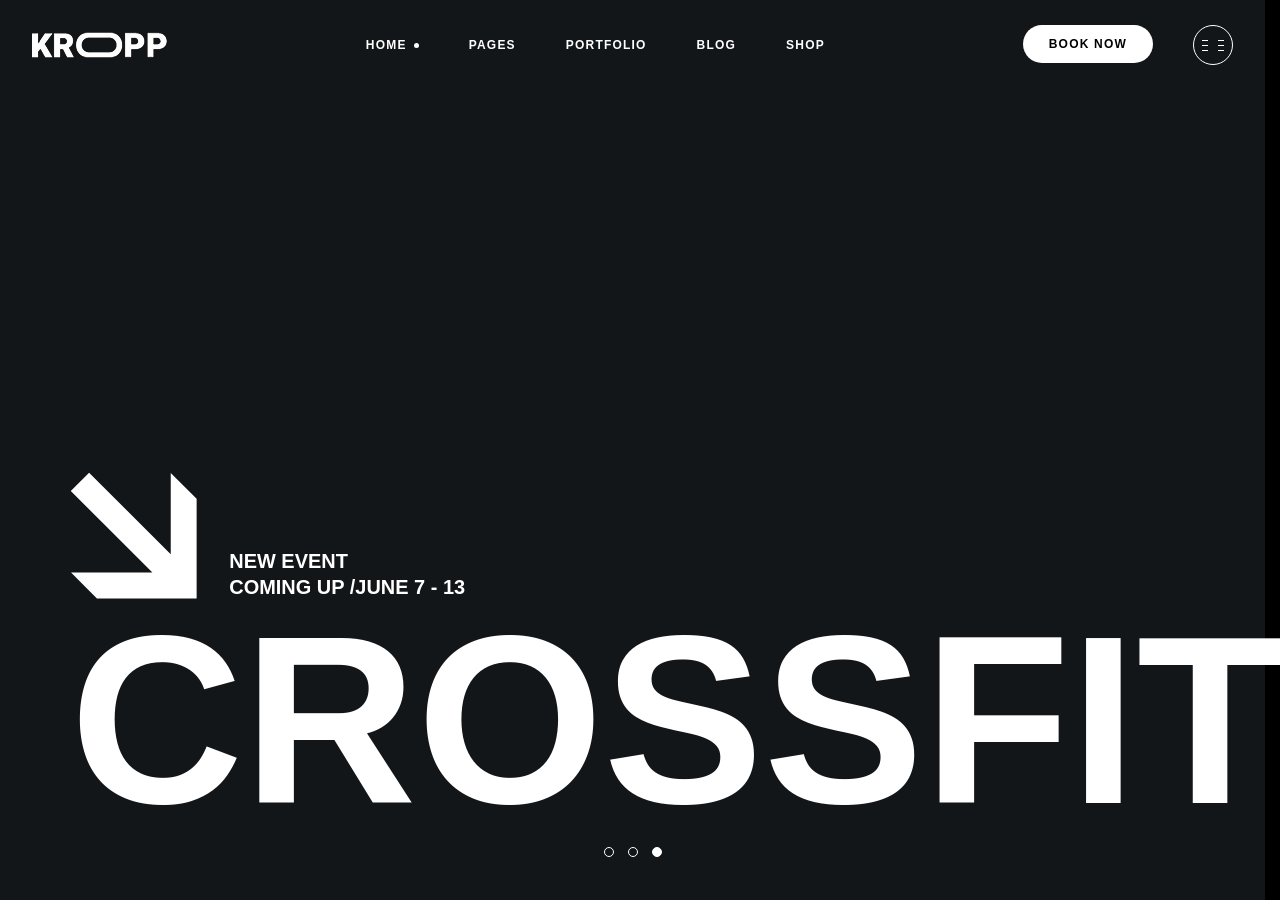
==== index.html @ df6bfb8b "second day (banner)" ====
<!doctype html>
<html lang="en">
<head>
    <meta charset="UTF-8">
    <meta name="viewport"
          content="width=device-width, user-scalable=no, initial-scale=1.0, maximum-scale=1.0, minimum-scale=1.0">
    <meta http-equiv="X-UA-Compatible" content="ie=edge">
    <title>Kropp Fitness</title>
    <link rel="stylesheet" href="./styles.css">
</head>
<body>
    <header class="header">
        <a
                class="header-logo"
                href="/">
            <img
                    class="header-logo-image"
                    src="./Images/logo.png"
                    alt="Kropp Logo"
                    width="136"
                    height="26"
                    loading="lazy"
            />
        </a>
            <nav class="header-menu">
                <ul class="header-menu-list">
                    <li class="header-menu-item">
                        <a class="header-menu-link is-current" href="/">Home</a>
                    </li>
                    <li class="header-menu-item">
                        <a class="header-menu-link" href="/">Pages</a>
                    </li>
                    <li class="header-menu-item">
                        <a class="header-menu-link" href="/">Portfolio</a>
                    </li>
                    <li class="header-menu-item">
                        <a class="header-menu-link" href="/">Blog</a>
                    </li>
                    <li class="header-menu-item">
                        <a class="header-menu-link" href="/">Shop</a>
                    </li>
                </ul>
            </nav>
            <div class="header-actions">
                <button class="header-book-button button" type="button">
                    Book now
                </button>
                <button class="header-burger-button" type="button" title="Open menu">
                    <span class="visually-hidden">Open menu</span>
                    <span class="header-burger-button-line"></span>
                    <span class="header-burger-button-line"></span>
                    <span class="header-burger-button-line"></span>
                </button>
            </div>
    </header>
    <main class="content">
        <h1 class="visually-hidden">Kropp Fitness Club</h1>
        <section class="banner">
            <h2 class="visually-hidden">Upcoming Events</h2>
            <div class="banner-body">
                <div class="banner-info">
                    New event</br>
                    coming up / <time datetime="06-07">june 7</time>&nbsp;-&nbsp;<time datetime="06-13">13</time>
                </div>
                <h3 class="banner-title">Crossfit</h3>
            </div>
            <div class="banner-pagination">
                <ul class="banner-pagination-list">
                    <li class="banner-pagination-item">
                        <button class="banner-pagination-button" type="button"></button>
                    </li>
                    <li class="banner-pagination-item">
                        <button class="banner-pagination-button" type="button"></button>
                    </li>
                    <li class="banner-pagination-item ">
                        <button class="banner-pagination-button is-current" type="button"></button>
                    </li>
                </ul>
            </div>
        </section>
    </main>
</body>
</html>
---- styles.css ----
@font-face {
    font-family: 'Heebo';
    src: url('./fonts/Heebo-Light.woff2') format('woff2');
    font-weight: 300;
    font-style: normal;
    font-display: swap;
}

@font-face {
    font-family: 'Heebo';
    src: url('./fonts/Heebo-Bold.woff2') format('woff2');
    font-weight: 700;
    font-style: normal;
    font-display: swap;
}

@font-face {
    font-family: 'Yantramanav';
    src: url('./fonts/Yantramanav-Bold.woff2') format('woff2');
    font-weight: 700;
    font-style: normal;
    font-display: swap;
}

/**
  Нормализация блочной модели
 */
*,
::before,
::after {
    box-sizing: border-box;
}

/**
  Убираем внутренние отступы слева тегам списков,
  у которых есть атрибут class
 */
:where(ul, ol):where([class]) {
    padding-left: 0;
}

/**
  Убираем внешние отступы body и двум другим тегам,
  у которых есть атрибут class
 */
body,
:where(blockquote, figure, fieldset):where([class]) {
    margin: 0;
}

/**
  Убираем внешние отступы вертикали нужным тегам,
  у которых есть атрибут class
 */
:where(
  h1,
  h2,
  h3,
  h4,
  h5,
  h6,
  p,
  ul,
  ol,
  dl
):where([class]) {
    margin-block: 0;
}

:where(dd[class]) {
    margin-left: 0;
}

:where(fieldset[class]) {
    padding: 0;
    border: none;
}

/**
  Убираем стандартный маркер маркированному списку,
  у которого есть атрибут class
 */
:where(ul[class]) {
    list-style: none;
}

:where(address[class]) {
    font-style: normal;
}

/**
  Обнуляем вертикальные внешние отступы параграфа,
  объявляем локальную переменную для внешнего отступа вниз,
  чтобы избежать взаимодействие с более сложным селектором
 */
p {
    --paragraphMarginBottom: 24px;

    margin-block: 0;
}

/**
  Внешний отступ вниз для параграфа без атрибута class,
  который расположен не последним среди своих соседних элементов
 */
:where(p:not([class]):not(:last-child)) {
    margin-bottom: var(--paragraphMarginBottom);
}


/**
  Упрощаем работу с изображениями и видео
 */
img,
video {
    display: block;
    max-width: 100%;
    height: auto;
}

/**
  Наследуем свойства шрифт для полей ввода
 */
input,
textarea,
select,
button {
    font: inherit;
}

html {
    /**
      Пригодится в большинстве ситуаций
      (когда, например, нужно будет "прижать" футер к низу сайта)
     */
    height: 100%;
    /**
      Убираем скачок интерфейса по горизонтали
      при появлении / исчезновении скроллбара
     */
    scrollbar-gutter: stable;
}

/**
  Плавный скролл
 */
html {
    scroll-behavior: smooth;
}

body {
    /**
      Пригодится в большинстве ситуаций
      (когда, например, нужно будет "прижать" футер к низу сайта)
     */
    min-height: 100%;
    /**
      Унифицированный интерлиньяж
     */
    line-height: 1.5;
}

/**
  Нормализация высоты элемента ссылки при его инспектировании в DevTools
 */
a:where([class]) {
    display: inline-flex;
}

/**
  Курсор-рука при наведении на элемент
 */
button,
label {
    cursor: pointer;
}

/**
  Приводим к единому цвету svg-элементы
  (за исключением тех, у которых уже указан
  атрибут fill со значением 'none' или начинается с 'url')
 */
:where([fill]:not(
  [fill="none"],
  [fill^="url"]
)) {
    fill: currentColor;
}

/**
  Приводим к единому цвету svg-элементы
  (за исключением тех, у которых уже указан
  атрибут stroke со значением 'none')
 */
:where([stroke]:not(
  [stroke="none"],
  [stroke^="url"]
)) {
    stroke: currentColor;
}

/**
  Чиним баг задержки смены цвета при взаимодействии с svg-элементами
 */
svg * {
    transition-property: fill, stroke;
}

/**
  Приведение рамок таблиц в классический 'collapse' вид
 */
:where(table) {
    border-collapse: collapse;
    border-color: currentColor;
}

/**
  Удаляем все анимации и переходы для людей,
  которые предпочитают их не использовать
 */
@media (prefers-reduced-motion: reduce) {
    *,
    ::before,
    ::after {
        animation-duration: 0.01ms !important;
        animation-iteration-count: 1 !important;
        transition-duration: 0.01ms !important;
        scroll-behavior: auto !important;
    }
}

:root {
    --color-dark: #000000;
    --color-dark-alternate: #131619;
    --color-light: #FFFFFF;
    --color-dark-gray: #404040;
    --color-light-gray: #C4C4C4;

    --border-radius: 30px;
    --border: 1px solid var(--color-light);

    --font-family-base: 'Heebo', sans-serif;
    --font-famaly-accent: 'Yantramanav', sans-serif;

    --input-height: 54px;

    --container-width: 1300px;
    --container-padding-x: 15px;

    --transition-duration: 0.2s;

    --header-height: 90px;
}

body {
    font-family: var(--font-family-base), sans-serif;
    font-size: 16px;
    line-height: 1.75;
    color: var(--color-light-gray);
    background-color: var(--color-dark);
}

a {
    color: var(--color-light);
}

a,
button,
input,
textarea,
svg * {
    transition-duration: var(--transition-duration);
}

a:hover {
    color: var(--color-light-gray);
}

.container {
    max-width: calc(var(--container-width) + var(--container-padding-x) * 2);
    margin-inline: auto;
    padding-inline: var(--container-padding-x);
}

.visually-hidden {
    position: absolute !important;
    width: 1px !important;
    height: 1px !important;
    margin: -1px !important;
    border: 0 !important;
    padding: 0 !important;
    white-space: nowrap !important;
    clip-path: inset(100%) !important;
    clip: rect(0 0 0 0) !important;
    overflow: hidden !important;
}

h1, h2, h3, h4, h5, h6 {
    font-weight: 700;
    text-transform: uppercase;
}

.button {
    display: inline-flex;
    height:38px;
    align-items: center;
    padding-inline: 26px;
    font-weight: 700;
    font-size: 12px;
    line-height: 2;
    letter-spacing: 1.2px;
    text-transform: uppercase;
    white-space: nowrap;
    background-color: var(--color-light);
    border: none;
    border-radius: var(--border-radius);
}

.button:hover {
    background-color: var(--color-light-gray);
}

.header {
    display: flex;
    justify-content: space-between;
    align-items: center;
    column-gap: 20px;
    min-height: var(--header-height);
    padding-inline: 32px;
    background-color: var(--color-dark-alternate);
}

.header-logo{
    flex-shrink: 0;
}

.header-menu-list{
    display: flex;
    align-items: center;
    flex-wrap: wrap;
    column-gap:50px ;
}

.header-menu-link{
    display: inline-flex;
    align-items: center;
    column-gap: 7px;
    height: var(--header-height);
    text-decoration: none;
    text-transform: uppercase;
    font-weight: 700;
    font-size: 12px;
    letter-spacing: 1.2px;
}

.header-menu-link.is-current::after{
    content: "";
    width: 5px;
    aspect-ratio: 1;
    background-color: currentColor;
    border-radius: 50%;
}

.header-actions {
    display: flex;
    column-gap: 40px;
}

.header-burger-button{
    display: inline-flex;
    flex-direction: column;
    justify-content: center;
    row-gap: 4px;
    width: 40px;
    aspect-ratio: 1;
    padding-left: 8px;
    color: var(--color-light);
    background-color: transparent;
    border: var(--border);
    border-radius: 50%;
}

.header-burger-button:hover {
    color: var(--color-light-gray);
    border-color: currentColor;
}

.header-burger-button-line {
    width: 6px;
    height: 1px;
    background-color: currentColor;
    box-shadow: 16px 0 0 currentColor;
}

.banner {
    display: flex;
    flex-direction: column;
    justify-content: end;
    padding: 36px 70px;
    min-height: calc(100vh - var(--header-height));
    color: var(--color-light);
    background-color: var(--color-dark-alternate);
}

.banner-body {
    text-transform: uppercase;
}

.banner-info{
    display: flex;
    align-items: end;
    font-size: clamp(16px, 1.56vw, 30px);
    line-height: 1.27;
    font-weight: 700;
}

.banner-info::before {
    content: "";
    width: clamp(60px, 10.1vw, 194px);
    aspect-ratio: 1;
    margin-right: 30px;
    background: url("./Icons/bold-arrow-down-right.svg") center/contain no-repeat;
}

.banner-title {
    font-size: min(18.75vw, 360px);
    line-height: 1;
}

.banner-pagination-list {
    display: flex;
    justify-content: center;
}

.banner-pagination-item {
    display: flex;
}

.banner-pagination-button {
    display: inline-flex;
    justify-content: center;
    align-items: center;
    padding: 7px;
    background-color: transparent;
    border: none;
}

.banner-pagination-button::after {
    content: '';
    width: 10px;
    aspect-ratio: 1;
    border: var(--border);
    border-radius: 50%;
    transition-duration: var(--transition-duration);
}

.banner-pagination-button.is-current::after {
    background-color: var(--color-light);
}

.banner-pagination-button:not(.is-current):hover::after{
    border-color: var(--color-light-gray);
}


@media (max-width: 1024px) {
    .header {
        flex-wrap: wrap;
        row-gap: 10px;
        padding-top: 20px;
    }

    .header,
    .banner{
        padding-inline: 15px;
    }

    .header-menu {
        order: 1;
        flex-basis: 100%;
    }

    .header-menu-link{
        height: 50%;
    }

    .banner {
        row-gap: 10px;
    }
}

@media (max-width: 767px) {
    .button {
        padding-inline: 18px;
    }

    .header {
        padding-top: 10px;
    }

    .header-menu-list {
        column-gap: 24px;
    }

    .header-menu-link {
        height: 32px;
    }

    .header-actions {
        column-gap: 15px;
    }

    .banner-info{
        margin-bottom: 5px;
    }

    .banner-info::before{
        margin-right: 10xp;
    }
}
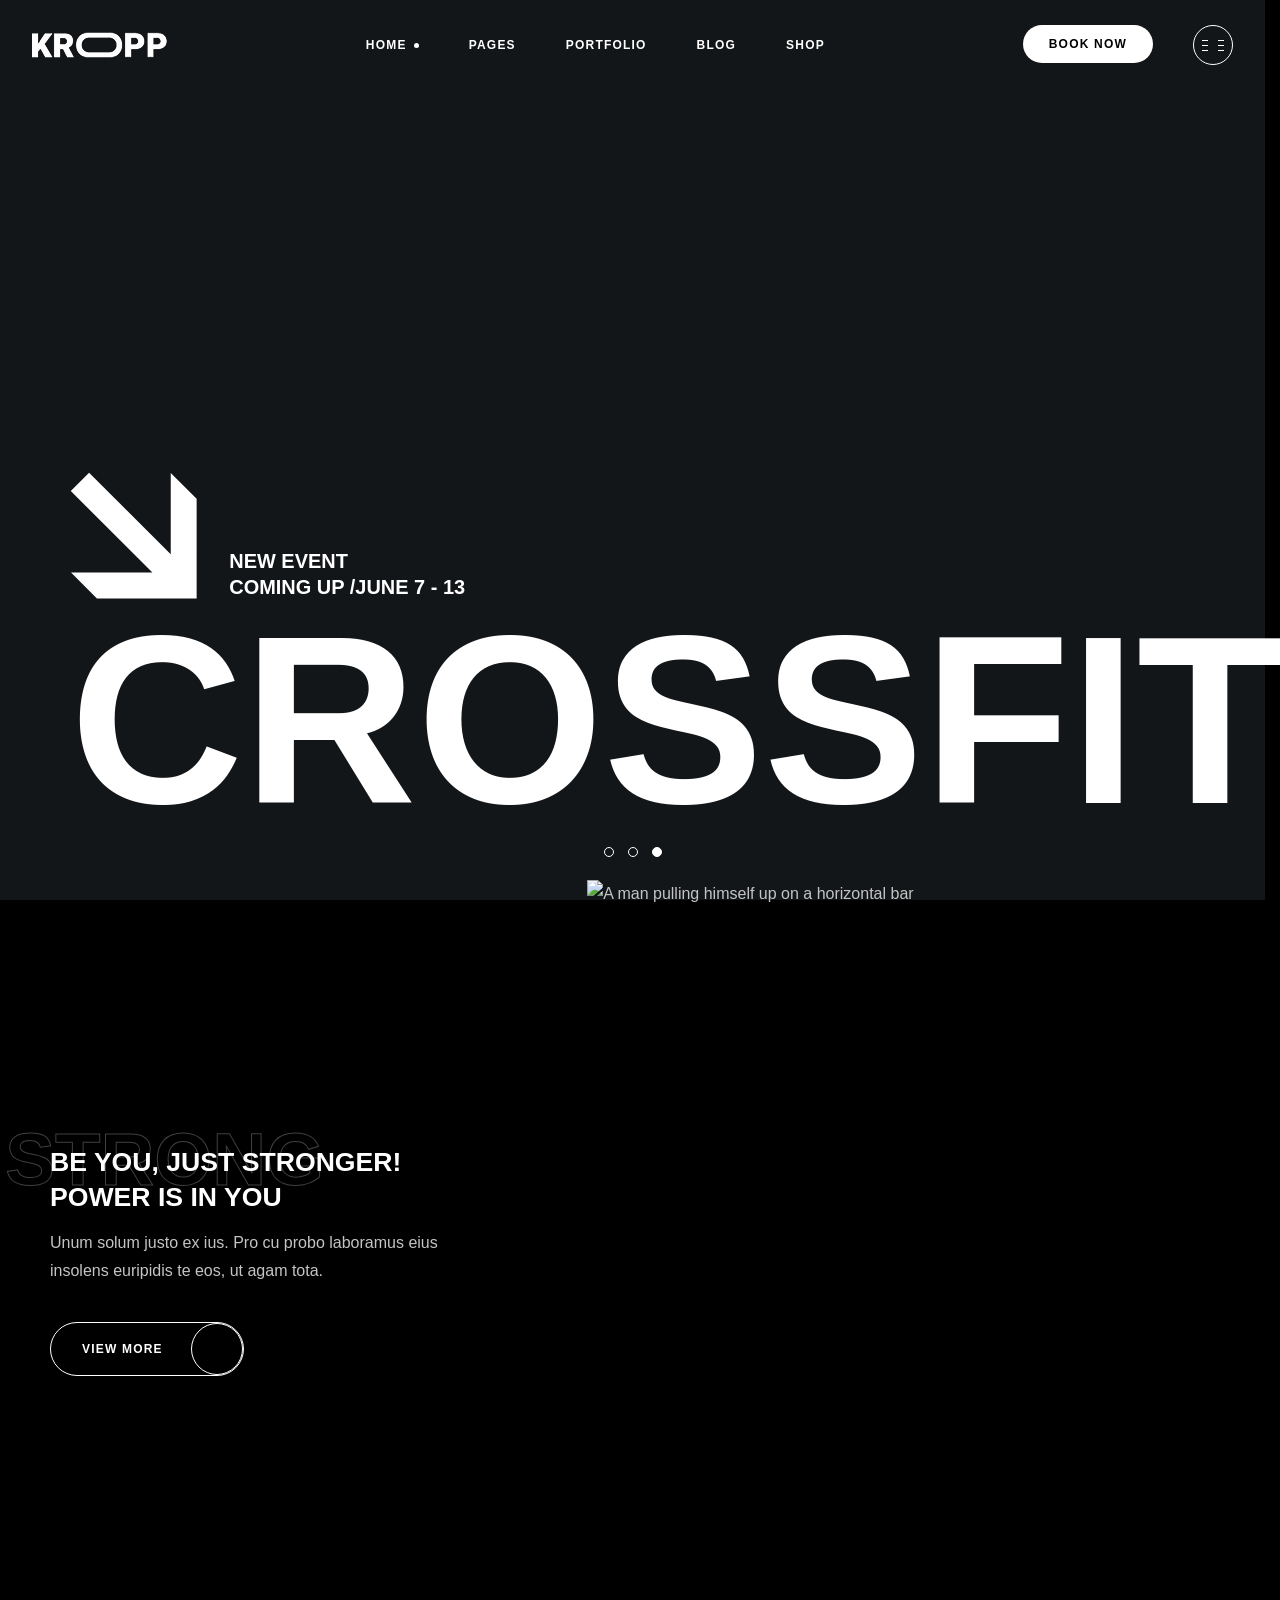
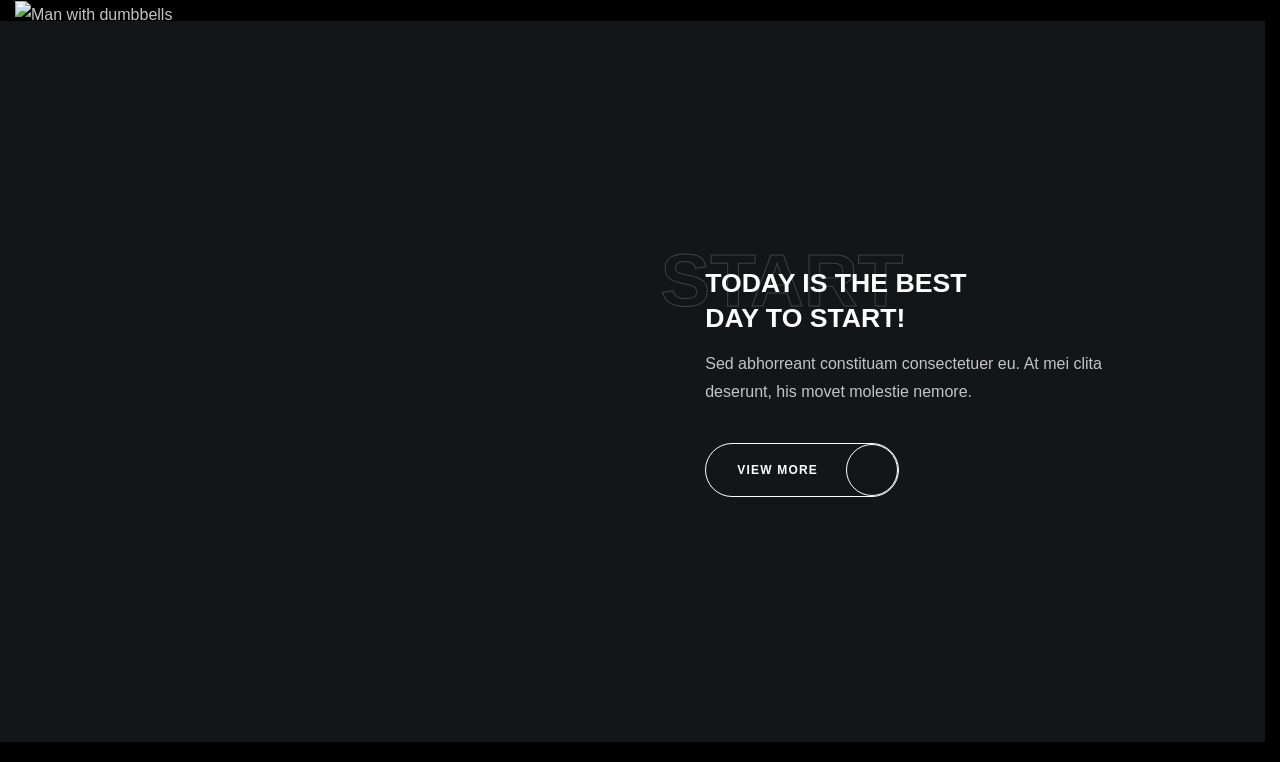
==== commit 75522935: "second day (banner)" ====
--- a/index.html
+++ b/index.html
@@ -59,7 +59,7 @@
             <h2 class="visually-hidden">Upcoming Events</h2>
             <div class="banner-body">
                 <div class="banner-info">
-                    New event</br>
+                    New event<br/>
                     coming up / <time datetime="06-07">june 7</time>&nbsp;-&nbsp;<time datetime="06-13">13</time>
                 </div>
                 <h3 class="banner-title">Crossfit</h3>
@@ -78,6 +78,65 @@
                 </ul>
             </div>
         </section>
+        <section class="motivation">
+            <h2 class="visually-hidden">Motivation</h2>
+            <ul class="motivation-list">
+                <li class="motivation-item">
+                    <div class="motivation-card container">
+                        <div class="motivation-card-body">
+                            <h3 class="motivation-card-title backdrop-title title-medium"
+                                data-title='Strong'>
+
+                                Be you, just stronger! <br/>
+                                Power is in you
+                            </h3>
+                            <div class="motivation-card-description">
+                                <p>Unum solum justo ex ius. Pro cu probo laboramus eius insolens euripidis te eos, ut agam tota.</p>
+                            </div>
+                            <a class="motivation-card-button button transparent"
+                                    href="/">
+                                View more
+                            </a>
+                        </div>
+                        <img
+                                class="motivation-card-image"
+                                src="./Images/Motivation/1.jpg"
+                                alt="A man pulling himself up on a horizontal bar"
+                                width="518"
+                                height="761"
+                                loading="lazy"
+                        />
+                    </div>
+                </li>
+                <li class="motivation-item">
+                    <div class="motivation-card container">
+                        <div class="motivation-card-body">
+                            <h3 class="motivation-card-title backdrop-title title-medium"
+                                data-title='Start'>
+
+                                Today is the best <br/>
+                                day to start!
+                            </h3>
+                            <div class="motivation-card-description">
+                                <p>Sed abhorreant constituam consectetuer eu. At mei clita deserunt, his movet molestie nemore.</p>
+                            </div>
+                            <a class="motivation-card-button button transparent"
+                               href="/">
+                                View more
+                            </a>
+                        </div>
+                        <img
+                                class="motivation-card-image"
+                                src="./Images/Motivation/2.jpg"
+                                alt="Man with dumbbells"
+                                width="518"
+                                height="761"
+                                loading="lazy"
+                        />
+                    </div>
+                </li>
+            </ul>
+        </section>
     </main>
 </body>
 </html>
--- a/styles.css
+++ b/styles.css
@@ -240,7 +240,7 @@
     --border: 1px solid var(--color-light);
 
     --font-family-base: 'Heebo', sans-serif;
-    --font-famaly-accent: 'Yantramanav', sans-serif;
+    --font-family-accent: 'Yantramanav', sans-serif;
 
     --input-height: 54px;
 
@@ -274,6 +274,14 @@
 
 a:hover {
     color: var(--color-light-gray);
+}
+
+p {
+    margin-block: 0;
+}
+
+p:not(:last-child) {
+    margin-bottom: 24px;
 }
 
 .container {
@@ -300,6 +308,40 @@
     text-transform: uppercase;
 }
 
+.title-medium{
+    font-size: clamp(20px, 2.08vw, 40px);
+    line-height: 1.3;
+    color: var(--color-light);
+}
+
+.backdrop-title {
+    position: relative;
+    z-index: 2;
+}
+
+.backdrop-title::before{
+    content: '';
+    display: block;
+    position: absolute;
+    right: calc(100% + 8px);
+    width: 26px;
+    aspect-ratio: 1;
+    background: url("./Icons/plus.svg") center/contain no-repeat;
+}
+
+.backdrop-title::after{
+    content: attr(data-title);
+    position: absolute;
+    z-index: -1;
+    top: -0.45em;
+    left: -0.6em;
+    font-family: var(--font-family-accent), sans-serif;
+    font-size: 2.8em;
+    color: transparent;
+    -webkit-text-stroke: 1px var(--color-dark-gray);
+    text-stroke: 1px var(--color-light-gray);
+}
+
 .button {
     display: inline-flex;
     height:38px;
@@ -309,6 +351,7 @@
     font-size: 12px;
     line-height: 2;
     letter-spacing: 1.2px;
+    text-decoration: none;
     text-transform: uppercase;
     white-space: nowrap;
     background-color: var(--color-light);
@@ -317,6 +360,31 @@
 }
 
 .button:hover {
+    background-color: var(--color-light-gray);
+}
+
+.button.transparent {
+    position: relative;
+    height: var(--input-height);
+    padding-left: 31px;
+    padding-right: 80px;
+    background-color: transparent;
+    border: var(--border);
+}
+
+.button.transparent::after {
+    content: "";
+    position: absolute;
+    height: 100%;
+    right: 0;
+    aspect-ratio: 1;
+    background: url("./Icons/arrow-top-right.svg") center/70% no-repeat;
+    border: var(--border);
+    border-radius: 50%;
+}
+
+.button.transparent:hover {
+    color: var(--color-dark);
     background-color: var(--color-light-gray);
 }
 
@@ -462,6 +530,46 @@
     border-color: var(--color-light-gray);
 }
 
+.motivation-item:nth-child(even) {
+    background-color: var(--color-dark-alternate);
+}
+
+.motivation-item:nth-child(even) .motivation-card {
+    flex-direction: row-reverse;
+}
+
+.motivation-card{
+    display: flex;
+    justify-content: start;
+    align-items: center;
+    column-gap: clamp(30px, 10.72vw, 200px);
+}
+
+.motivation-card-image{
+    margin-block: -60px;
+}
+
+.motivation-card-body{
+    padding-left: 35px;
+}
+
+.motivation-card-title:not(:last-child) {
+    margin-bottom: 14px;
+ }
+
+.motivation-card-description {
+    max-width: 400px;
+}
+
+.motivation-card-description:not(:last-child) {
+    margin-bottom: 37px;
+}
+
+@media (max-width: 1919px) {
+    .motivation-card-image {
+        margin-block: -20px;
+    }
+}
 
 @media (max-width: 1024px) {
     .header {
@@ -487,6 +595,16 @@
     .banner {
         row-gap: 10px;
     }
+
+    .motivation-card {
+        padding-block: 50px;
+    }
+
+    .motivation-card-image {
+        max-width: 30%;
+        height: auto;
+        margin-block: 0;
+    }
 }
 
 @media (max-width: 767px) {
@@ -515,7 +633,27 @@
     }
 
     .banner-info::before{
-        margin-right: 10xp;
-    }
-}
-
+        margin-right: 10px;
+    }
+
+    .motivation-card,
+    .motivation-item:nth-child(even) .motivation-card {
+        flex-direction: column-reverse;
+    }
+
+    .motivation-card {
+        row-gap: 30px;
+        padding-block: 30px;
+    }
+
+    .motivation-card-image {
+        max-width: 60%;
+    }
+
+    .motivation-card-description:not(:last-child) {
+        margin-bottom: 20px;
+    }
+
+;
+}
+
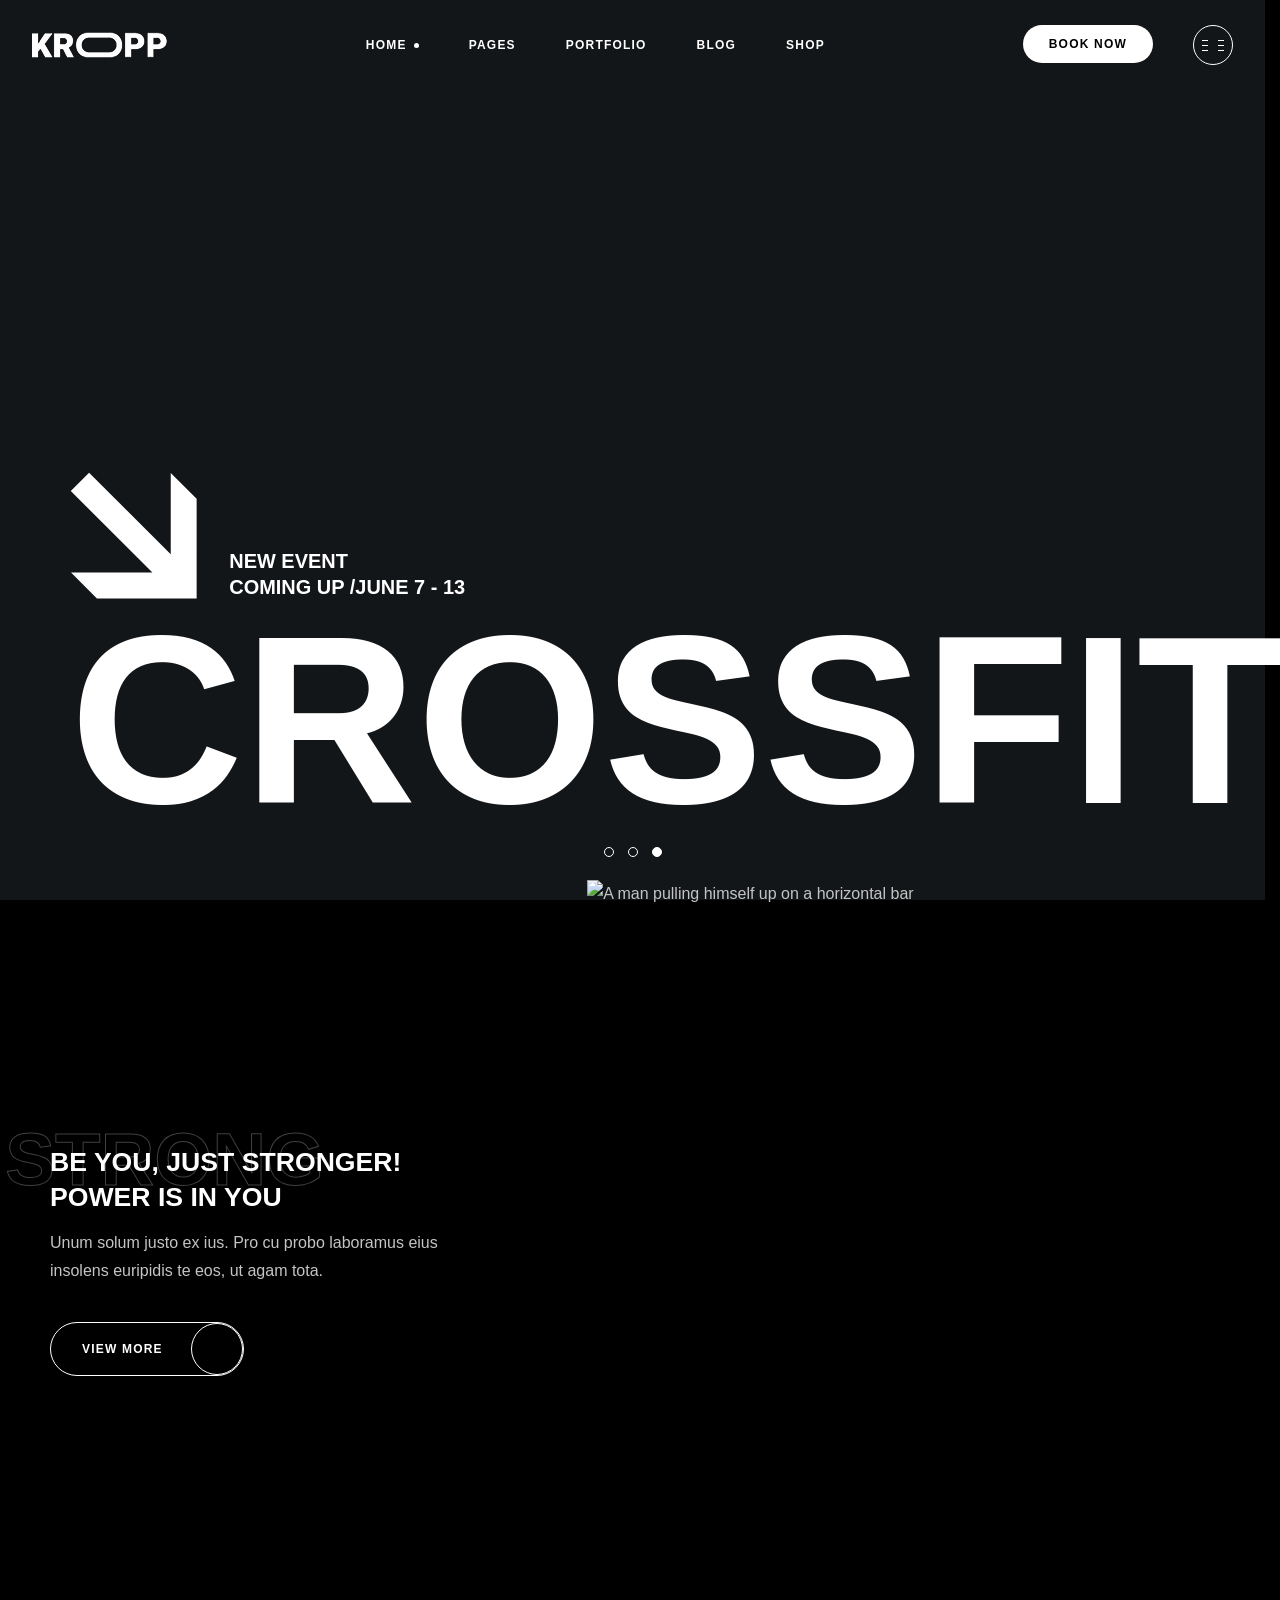
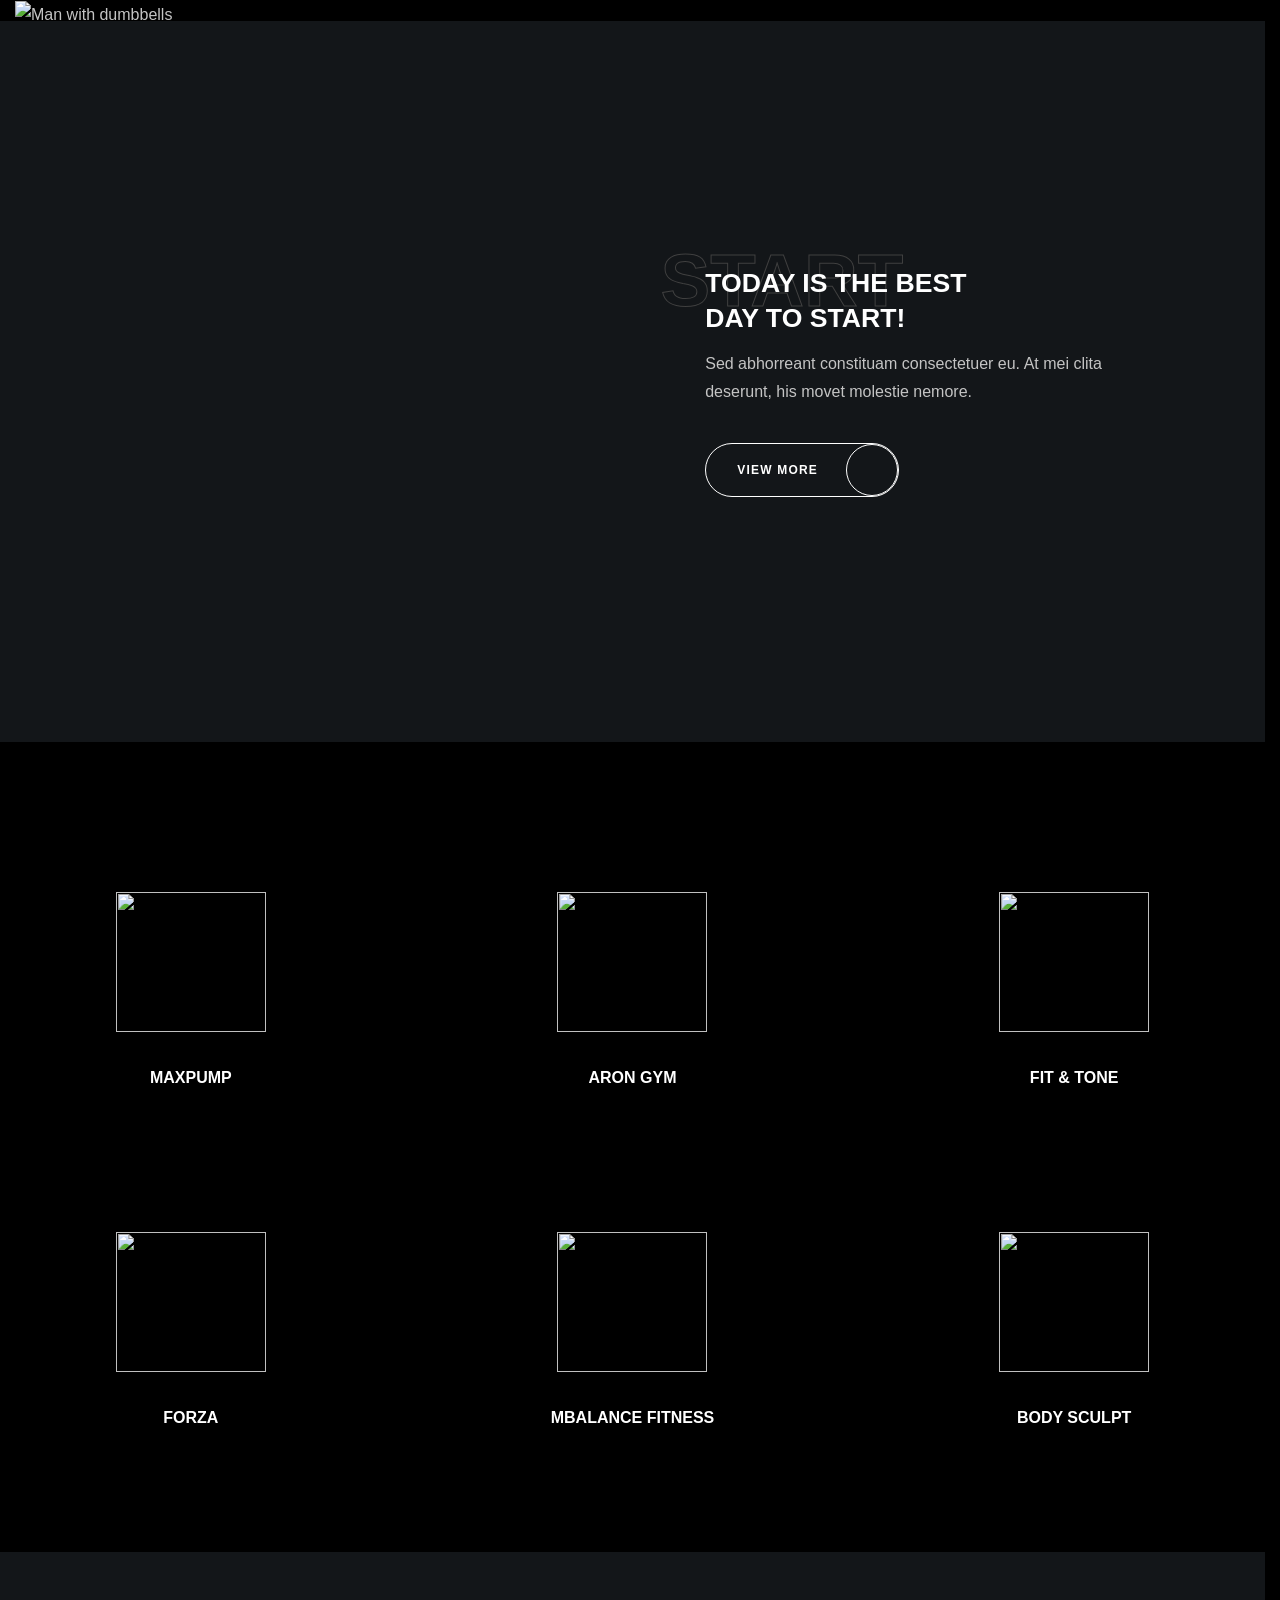
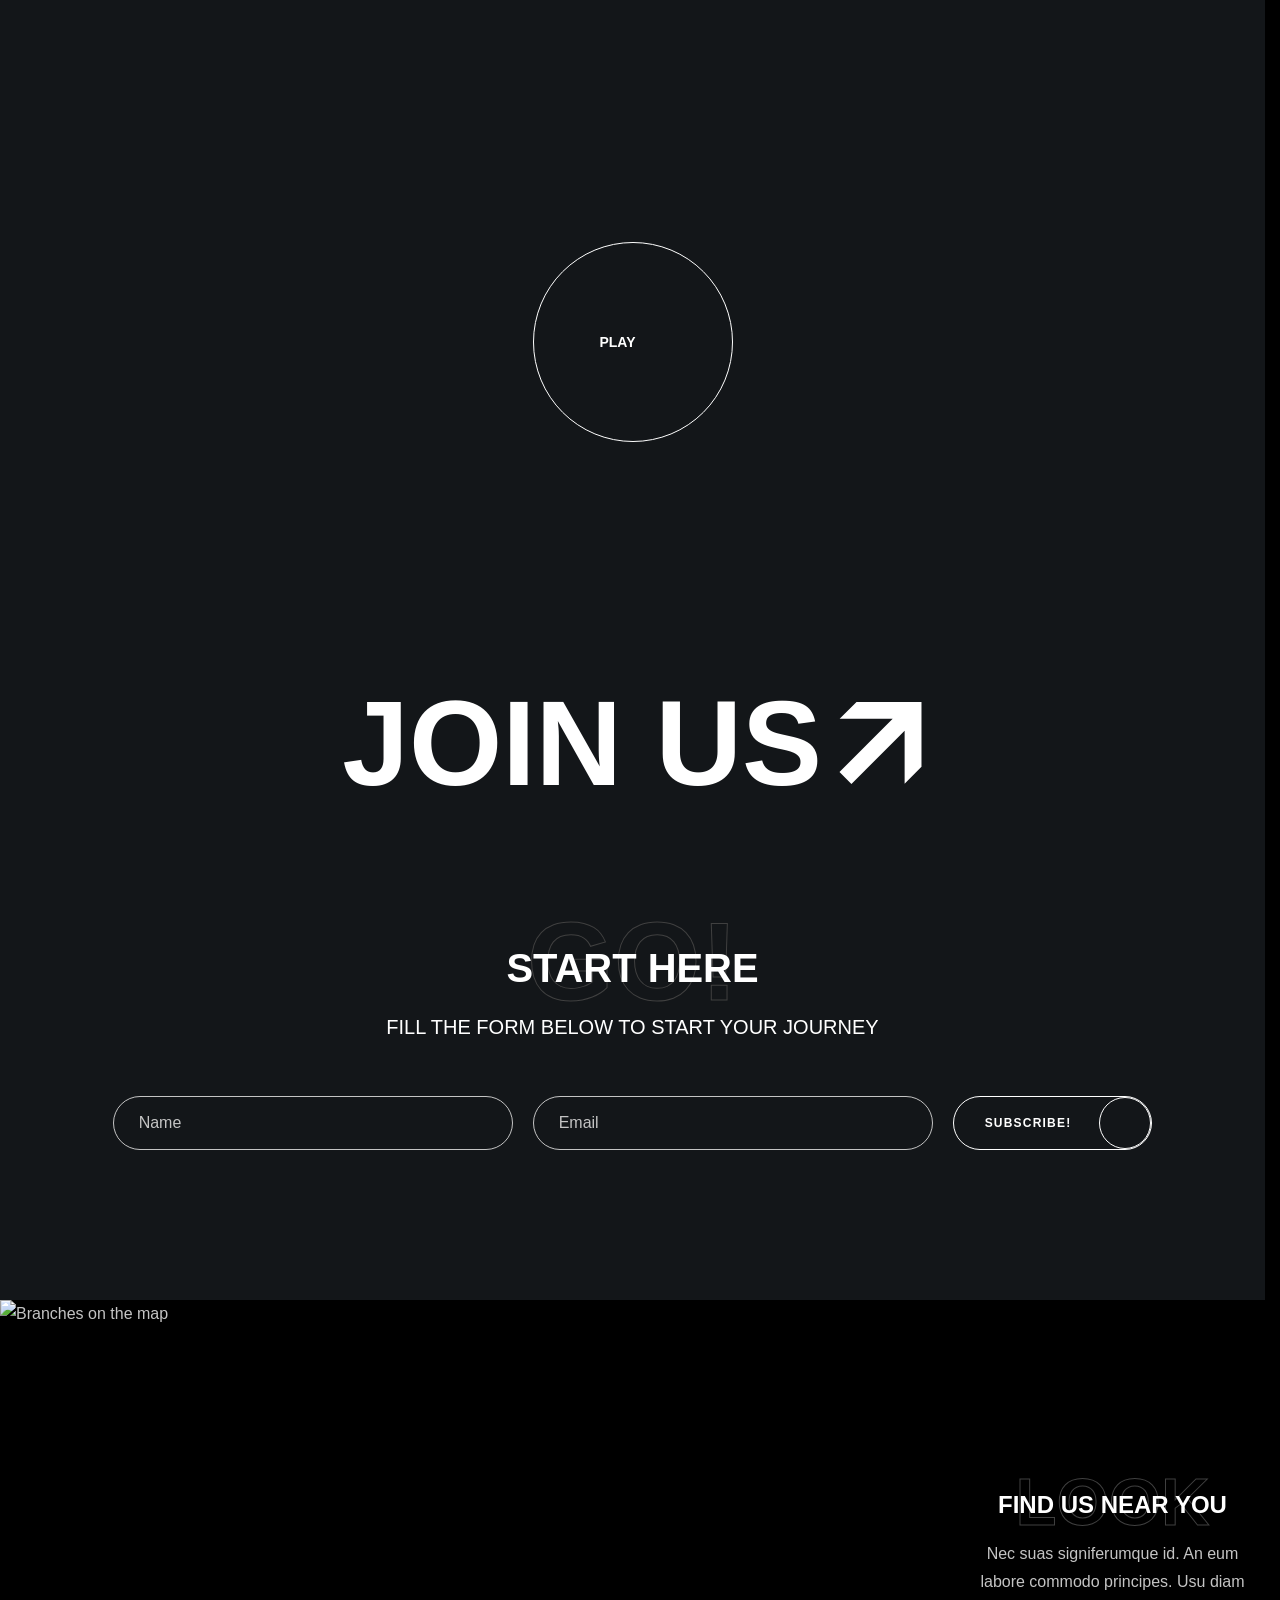
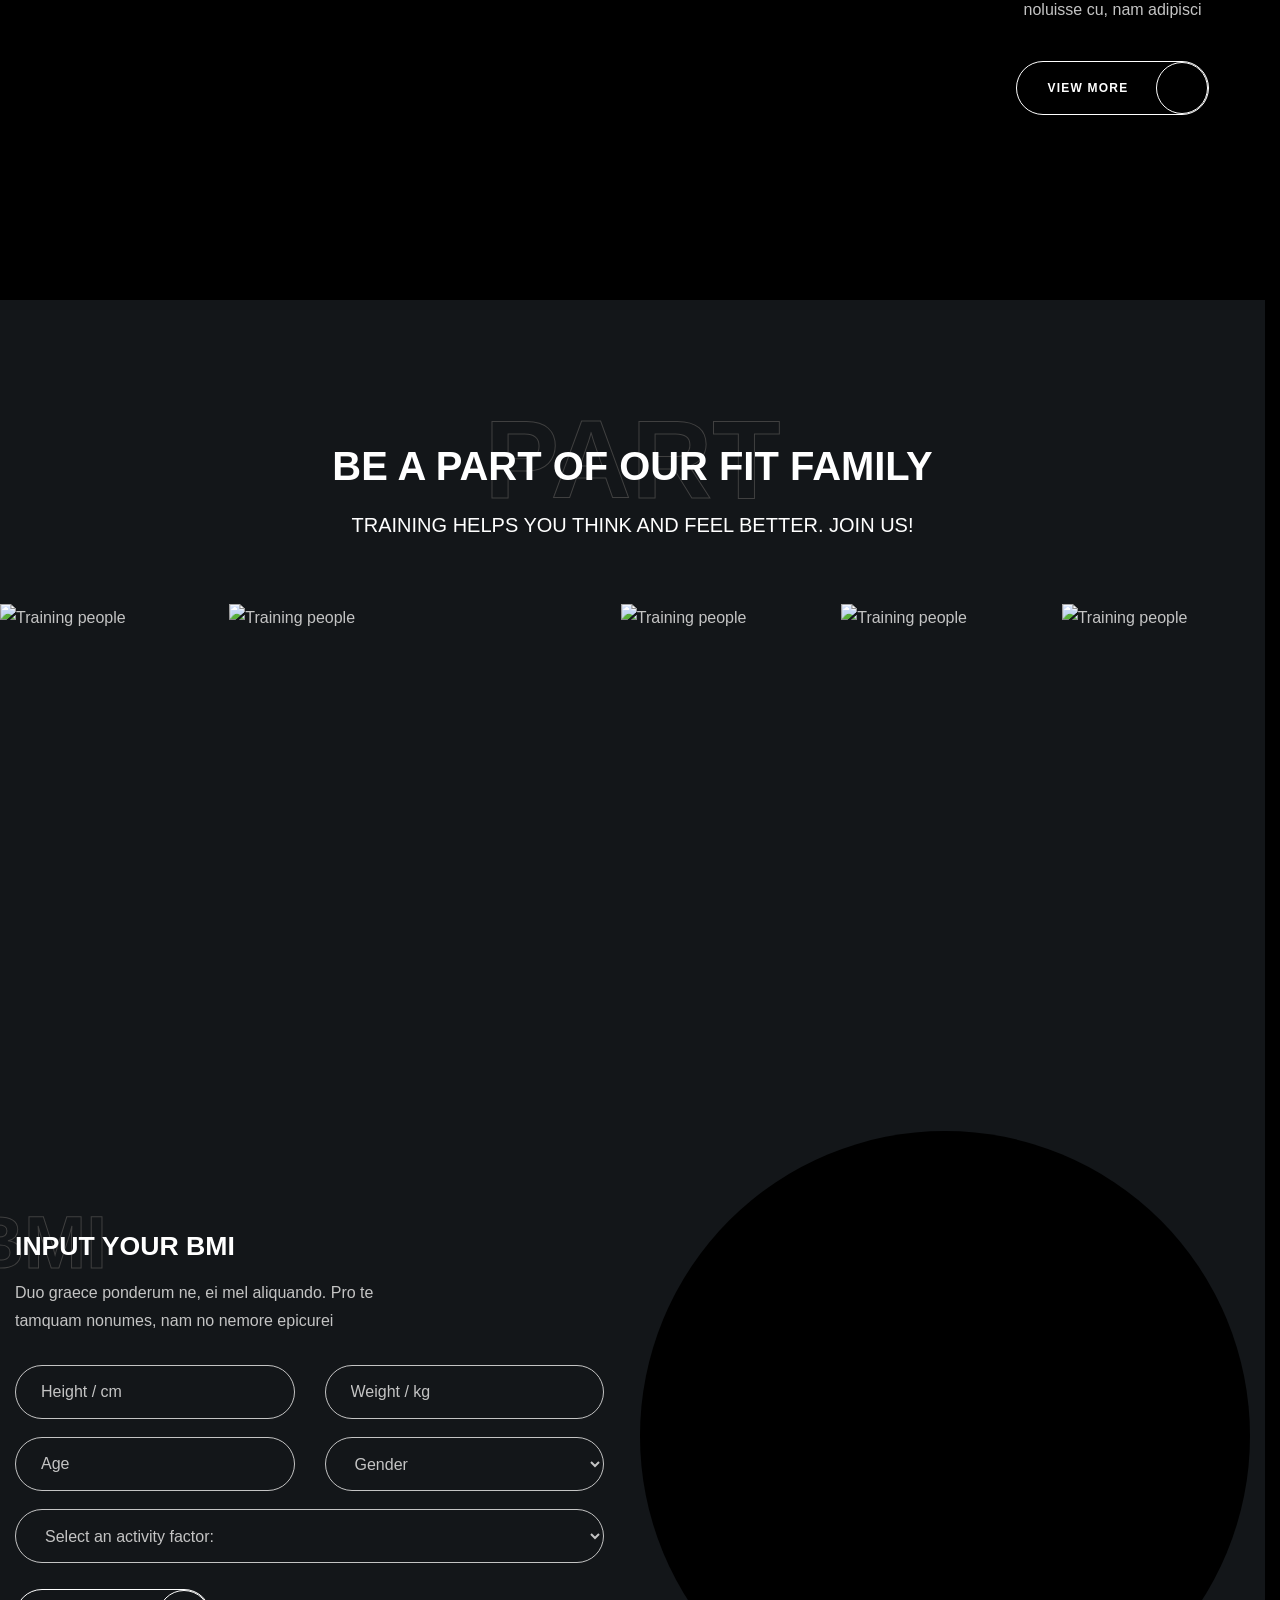
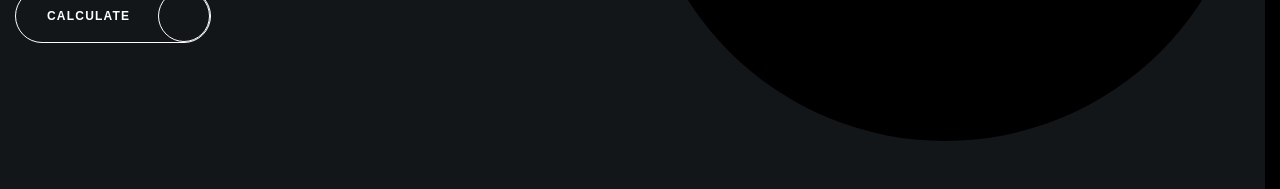
==== commit 68d83fed: "calculate block" ====
--- a/index.html
+++ b/index.html
@@ -137,6 +137,285 @@
                 </li>
             </ul>
         </section>
+        <section class="training-types container-wide">
+            <h2 class="visually-hidden"></h2>
+            <ul class="training-types-list">
+                <li class="training-types-item">
+                    <img
+                            class="training-types-image"
+                            src="./Images/Training%20types/1.svg"
+                            alt=""
+                            width="150"
+                            height="140"
+                            loading="lazy"
+                    />
+                    <h3 class="training-types-item-title">Maxpump</h3>
+                </li>
+                <li class="training-types-item">
+                    <img
+                            class="training-types-image"
+                            src="./Images/Training%20types/2.svg"
+                            alt=""
+                            width="150"
+                            height="140"
+                            loading="lazy"
+                    />
+                    <h3 class="training-types-item-title">aron gym</h3>
+                </li>
+                <li class="training-types-item">
+                    <img
+                            class="training-types-image"
+                            src="./Images/Training%20types/3.svg"
+                            alt=""
+                            width="150"
+                            height="140"
+                            loading="lazy"
+                    />
+                    <h3 class="training-types-item-title">fit & tone</h3>
+                </li>
+                <li class="training-types-item">
+                    <img
+                            class="training-types-image"
+                            src="./Images/Training%20types/4.svg"
+                            alt=""
+                            width="150"
+                            height="140"
+                            loading="lazy"
+                    />
+                    <h3 class="training-types-item-title">forza</h3>
+                </li>
+                <li class="training-types-item">
+                    <img
+                            class="training-types-image"
+                            src="./Images/Training%20types/5.svg"
+                            alt=""
+                            width="150"
+                            height="140"
+                            loading="lazy"
+                    />
+                    <h3 class="training-types-item-title">Mbalance fitness</h3>
+                </li>
+                <li class="training-types-item">
+                    <img
+                            class="training-types-image"
+                            src="./Images/Training%20types/6.svg"
+                            alt=""
+                            width="150"
+                            height="140"
+                            loading="lazy"
+                    />
+                    <h3 class="training-types-item-title">body sculpt</h3>
+                </li>
+            </ul>
+        </section>
+        <section class="join-us">
+            <div class="join-us-video-wrapper">
+                <video  class="join-us-video"
+                        src=""
+                width="900"
+                height="600"
+                poster="./Images/video-placeholder.jpg"></video>
+                <button class="join-us-video-play-button" type="button">Play
+                </button>
+            </div>
+            <div class="join-us-body container">
+                <h2 class="join-us-title">Join us</h2>
+                <form class="join-us-form">
+                    <header class="join-us-form-header">
+                        <h3 class="join-us-form-title backdrop-title centered title-big"
+                        data-title="Go!"
+                        >
+                            Start here
+                        </h3>
+                        <div class="section-description">
+                            fill the form below to start your journey
+                        </div>
+                    </header>
+                    <div class="join-us-form-body">
+                        <label class="visually-hidden" for="username">Name</label>
+                        <input
+                            class="join-us-form-input input"
+                            id="username"
+                            placeholder="Name"
+                        />
+                        <label class="visually-hidden" for="email">Email</label>
+                        <input
+                            class="join-us-form-input input"
+                            id="email"
+
+                            placeholder="Email"
+                            type="email"
+                        />
+                        <button class="join-us-form-button button transparent"
+                                type="submit"
+                        >
+                            Subscribe!
+                        </button>
+                    </div>
+                </form>
+            </div>
+        </section>
+        <section class="location container-wide">
+            <img
+                    class="location-map-image"
+                    src="./Images/map.jpg"
+                    alt="Branches on the map"
+                    width="960"
+                    height="600"
+                    loading="lazy"
+            />
+            <div class="location-body">
+                <h2 class="location-title location-medium backdrop-title centered"
+                data-title="Look"
+                >Find us near you</h2>
+                <div class="location-description">
+                    <p>Nec suas signiferumque id. An eum labore commodo principes. Usu diam noluisse cu, nam adipisci</p>
+                </div>
+                <a class="location-button button transparent"
+                        href="/">
+                    View more
+                </a>
+            </div>
+        </section>
+        <section class="family">
+            <header class="family-header container">
+                <h2 class="family-title title-big backdrop-title centered"
+                data-title="Part"
+                >Be a part of our fit family</h2>
+                <div class="family-description section-description">
+                    <p>Training helps you think and feel better. join us!</p>
+                </div>
+            </header>
+            <div class="family-body container-wide">
+                <img
+                        class="family-image"
+                        src="./Images/Family/1.jpg"
+                        alt="Training people"
+                        width="414"
+                        height="479"
+                        loading="lazy"
+                />
+                <img
+                        class="family-image"
+                        src="./Images/Family/2.jpg"
+                        alt="Training people"
+                        width="744"
+                        height="479"
+                        loading="lazy"
+                />
+                <img
+                        class="family-image"
+                        src="./Images/Family/3.jpg"
+                        alt="Training people"
+                        width="396"
+                        height="479"
+                        loading="lazy"
+                />
+                <img
+                        class="family-image"
+                        src="./Images/Family/4.jpg"
+                        alt="Training people"
+                        width="396"
+                        height="479"
+                        loading="lazy"
+                />
+                <img
+                        class="family-image"
+                        src="./Images/Family/1.jpg"
+                        alt="Training people"
+                        width="414"
+                        height="479"
+                        loading="lazy"
+                />
+            </div>
+        </section>
+        <section class="calculate">
+            <div class="calculate-inner container">
+                <div class="calculate-body">
+                    <h2 class="calculate-title title-medium backdrop-title"
+                    data-title="BMI"
+                    >
+                        Input your BMI
+                    </h2>
+                    <div class="calculate-description">
+                        <p>Duo graece ponderum ne, ei mel aliquando. Pro te tamquam nonumes, nam no nemore epicurei</p>
+                    </div>
+                    <form class="calculate-form">
+                        <div class="calculate-form-body">
+                            <label class="visually-hidden" for="height">Height</label>
+                            <input
+                                    class="calculate-input input"
+                                    id="height"
+                                    type="number"
+                                    placeholder="Height / cm"
+                            />
+                            <label class="visually-hidden" for="weight">Weight</label>
+                            <input
+                                    class="calculate-input input"
+                                    id="weight"
+                                    type="number"
+                                    placeholder="Weight / kg"
+                            />
+                            <label class="visually-hidden" for="age">Age</label>
+                            <input
+                                    class="calculate-input input"
+                                    id="age"
+                                    type="number"
+                                    placeholder="Age"
+                            />
+                            <label class="visually-hidden" for="gender"></label>
+                            <select class="calculate-input input" id="gender" required>
+                                <option value="" disabled selected>Gender</option>
+                                <option value="male">Male</option>
+                                <option value="female">Female</option>
+                            </select>
+                            <label class="visually-hidden" for="activity-factor">Activity-factor</label>
+                            <select class="calculate-input input wide" id="activity-factor" required>
+                                <option value="" disabled selected>Select an activity factor:</option>
+                                <option value="1">1</option>
+                                <option value="2">2</option>
+                            </select>
+                        </div>
+                        <button class="calculate-form-button button transparent" type="submit">
+                            Calculate
+                        </button>
+                    </form>
+                </div>
+                <div class="calculate-table-wrapper">
+                    <table class="calculate-table">
+                            <thead>
+                            <tr>
+                                <th>BMI</th>
+                                <th>Weight status</th>
+                            </tr>
+                        </thead>
+                        <tbody>
+                        <tr>
+                            <td>Below 18.5</td>
+                            <td>Underweight</td>
+                        </tr>
+                        <tr>
+                            <td>18.5 - 24.9</td>
+                            <td>Healthy</td>
+                        </tr>
+                        <tr>
+                            <td>25.0 - 29.9</td>
+                            <td>Overweight</td>
+                        </tr>
+                        <tr>
+                            <td>30.0 - and Above</td>
+                            <td>Obese</td>
+                        </tr>
+                        </tbody>
+                        <tfoot>
+                            <tr>
+                                <td colspan="2"><b>BMR</b>  Metabolic Rate / <b>BMI</b>  Body Mass Index</td>
+                            </tr>
+                        </tfoot>
+                    </table>
+                </div>
+            </div>
+        </section>
     </main>
 </body>
 </html>
--- a/styles.css
+++ b/styles.css
@@ -115,7 +115,7 @@
 video {
     display: block;
     max-width: 100%;
-    height: auto;
+/*    height: auto;*/
 }
 
 /**
@@ -290,6 +290,11 @@
     padding-inline: var(--container-padding-x);
 }
 
+.container-wide {
+    max-width: 1920px;
+    margin-inline: auto;
+}
+
 .visually-hidden {
     position: absolute !important;
     width: 1px !important;
@@ -306,11 +311,23 @@
 h1, h2, h3, h4, h5, h6 {
     font-weight: 700;
     text-transform: uppercase;
+    color: var(--color-light);
 }
 
 .title-medium{
     font-size: clamp(20px, 2.08vw, 40px);
     line-height: 1.3;
+}
+
+.title-big {
+    font-size: clamp(24px, 3.12vw, 60px);
+}
+
+.section-description {
+    font-size: 20px;
+    line-height: 1.65;
+    text-transform: uppercase;
+    text-align: center;
     color: var(--color-light);
 }
 
@@ -333,13 +350,20 @@
     content: attr(data-title);
     position: absolute;
     z-index: -1;
-    top: -0.45em;
+    top: -0.3em;
     left: -0.6em;
     font-family: var(--font-family-accent), sans-serif;
     font-size: 2.8em;
+    line-height: 1;
     color: transparent;
     -webkit-text-stroke: 1px var(--color-dark-gray);
     text-stroke: 1px var(--color-light-gray);
+}
+
+.backdrop-title.centered::after {
+    top: -0.25em;
+    left: 50%;
+    translate: -50% 0;
 }
 
 .button {
@@ -368,6 +392,7 @@
     height: var(--input-height);
     padding-left: 31px;
     padding-right: 80px;
+    color: var(--color-light);
     background-color: transparent;
     border: var(--border);
 }
@@ -386,6 +411,44 @@
 .button.transparent:hover {
     color: var(--color-dark);
     background-color: var(--color-light-gray);
+}
+
+.input {
+    width: 100%;
+    height: var(--input-height);
+    padding-inline: 25px;
+    background-color: transparent;
+    border: 1px solid var(--color-light-gray);
+    border-radius: var(--border-radius);
+    color: var(--color-light);
+}
+
+.input::placeholder,
+select.input:invalid
+{
+    color: var(--color-light-gray);
+}
+
+
+.input:hover {
+    border-color: var(--color-light);
+}
+
+.input:focus {
+    outline: none;
+    background-color: var(--color-light-gray);
+    color: var(--color-dark);
+}
+
+input::-webkit-outer-spin-button,
+input::-webkit-inner-spin-button {
+    -webkit-appearance: none;
+    margin: 0;
+}
+
+/* Firefox */
+input[type=number] {
+    -moz-appearance: textfield;
 }
 
 .header {
@@ -565,9 +628,265 @@
     margin-bottom: 37px;
 }
 
+.training-types {
+    position: relative;
+    padding-top: 70px;
+    padding-bottom: 120px;
+    background-color: var(--color-dark);
+}
+
+.training-types-list {
+    display: grid;
+    grid-template-columns: repeat(6, 1fr);
+    gap: 60px;
+}
+
+.training-types-item {
+    --trainingTypeItemBgIconSize: 80px;
+
+    display: flex;
+    flex-direction: column;
+    align-items: center;
+    row-gap: 32px;
+    padding-top: var(--trainingTypeItemBgIconSize);
+    background: url("./Icons/transparent-arrow-down-left.svg") 100% 0/var(--trainingTypeItemBgIconSize) no-repeat ;
+}
+
+.training-types-item-title {
+    font-size: 16px;
+}
+
+.join-us {
+    background-color: var(--color-dark-alternate);
+}
+
+.join-us-video {
+    width: 100%;
+    max-width: 960px;
+    height: auto;
+}
+
+.join-us-video-wrapper {
+    position: relative;
+    display: flex;
+    justify-content: center;
+    align-items: center;
+    padding: 150px 30px;
+    background: url("./Images/join-us-gb.jpg") center/cover no-repeat var(--color-dark-alternate);
+}
+
+.join-us-video-play-button {
+    position: absolute;
+    top: 50%;
+    left: 50%;
+    translate: -50% -50%;
+    width: 200px;
+    aspect-ratio: 1;
+    display: inline-flex;
+    justify-content: center;
+    align-items: center;
+    column-gap: 4px;
+    background-color: transparent;
+    border: var(--border);
+    border-radius: 50%;
+    font-size: 14px;
+    font-weight: 700;
+    text-transform: uppercase;
+    color: var(--color-light);
+}
+
+.join-us-video-play-button::after {
+    content: "";
+    width: 26px;
+    aspect-ratio: 1;
+    background: url("./Icons/arrow-top-right.svg") center/contain no-repeat;
+    transition-duration: var(--transition-duration);
+}
+
+.join-us-video-play-button:hover {
+    background-color: var(--color-light-gray);
+    color:var(--color-dark);
+}
+
+.join-us-video-play-button:hover::after{
+    filter: invert(1);
+}
+
+.join-us-body {
+    padding-bottom: 150px;
+}
+
+.join-us-title {
+    margin-top: -0.4em;
+    position: relative;
+    font-size: clamp(64px, 9.37vw, 180px);
+    line-height: 1;
+    text-align: center;
+}
+
+.join-us-title::after {
+    content: "";
+    display: inline-block;
+    width: 0.7em;
+    aspect-ratio: 1;
+    margin-left: 0.14em;
+    background: url("./Icons/bold-arrow-down-right.svg") center/contain no-repeat;
+    scale: 1 -1;
+}
+
+.join-us-title:not(:last-child) {
+    margin-bottom: 130px;
+}
+
+.join-us-form-header {
+    display: flex;
+    flex-direction: column;
+    align-items: center;
+    row-gap: 7px;
+}
+
+.join-us-form-header:not(:last-child) {
+    margin-bottom: 52px;
+}
+
+.join-us-form-input {
+    max-width: 400px;
+}
+
+.join-us-form-body {
+    display: flex;
+    justify-content: center;
+    column-gap: 20px;
+}
+
+.location {
+    display: grid;
+    grid-template-columns: repeat(2, 1fr);
+}
+
+.location-map-image {
+    height: auto;
+}
+
+.location-body {
+    display: flex;
+    flex-direction: column;
+    justify-content: center;
+    align-items: center;
+    padding: 80px 15px;
+    text-align: center;
+}
+
+.location-title:not(:last-child) {
+    margin-bottom: 14px;
+}
+
+.location-description {
+    max-width: 490px;
+}
+
+.location-description:not(:last-child) {
+    margin-bottom: 37px;
+}
+
+.family {
+    background-color: var(--color-dark-alternate);
+}
+
+.family-header {
+    display: flex;
+    flex-direction: column;
+    align-items: center;
+    row-gap: 7px;
+    padding-top: 132px;
+    padding-bottom: 62px;
+    text-align: center;
+}
+
+.family-body {
+    display: flex;
+    justify-content: center;
+    column-gap: 26px;
+    scroll-snap-type: x mandatory;
+    overflow: scroll;
+}
+
+.family-image {
+    scroll-snap-align: start;
+}
+
+.calculate {
+    padding-block: 146px;
+    background-color: var(--color-dark-alternate);
+}
+
+.calculate-body {
+    flex-grow: 1;
+    max-width: 627px;
+}
+
+.calculate-inner {
+    display: flex;
+    align-items: center;
+    column-gap: 36px;
+}
+
+.calculate-title:not(:last-child) {
+    padding-bottom: 16px;
+}
+
+.calculate-description {
+    max-width: 385px;
+}
+
+.calculate-description:not(:last-child) {
+    padding-bottom: 30px;
+}
+
+.calculate-form-body {
+    display: grid;
+    grid-template-columns: repeat(2, 1fr);
+    gap: 18px 30px;
+}
+
+.calculate-form-body:not(:last-child) {
+    padding-bottom: 26px;
+}
+
+.calculate-input.wide {
+    grid-column: -1 / 1;
+}
+
+.calculate-table-wrapper {
+    position: relative;
+    display: flex;
+    justify-content: center;
+    align-items: center;
+    width: 100%;
+    max-width: 610px;
+}
+
+.calculate-table-wrapper::before {
+    content: '';
+    position: absolute;
+    top: 50%;
+    left: 50%;
+    translate: -50% -50%;
+    width: 100%;
+    aspect-ratio: 1;
+    background-color: var(--color-dark);
+    border-radius: 50%;
+}
+
 @media (max-width: 1919px) {
     .motivation-card-image {
         margin-block: -20px;
+    }
+}
+
+@media (max-width: 1280px) {
+    .training-types-list {
+        grid-template-columns: repeat(3, 1fr);
     }
 }
 
@@ -605,6 +924,23 @@
         height: auto;
         margin-block: 0;
     }
+
+    .join-us-body {
+        padding-bottom: 80px;
+    }
+
+    .join-us-title:not(:last-child) {
+        margin-bottom: 80px;
+    }
+
+    .location-body {
+        display: flex;
+        flex-direction: column-reverse;
+    }
+
+    .family-image {
+        height: 360px;
+    }
 }
 
 @media (max-width: 767px) {
@@ -654,6 +990,59 @@
         margin-bottom: 20px;
     }
 
-;
-}
-
+
+
+    .training-types-list {
+        grid-template-columns: repeat(2, 1fr);
+
+        gap: 30px;
+    }
+
+    .training-types-item {
+        --trainingTypeItemBgIconSize: 50px;
+        row-gap: 10px;
+    }
+
+    .training-types-image {
+        max-width: 120px;
+    }
+
+    .join-us-video-play-button {
+        width: 140px;
+    }
+
+    .join-us-title:not(:last-child) {
+        margin-bottom: 40px;
+    }
+
+    .section-description {
+        font-size: 16px;
+    }
+
+    .join-us-form-body {
+        flex-direction: column;
+        row-gap: 20px;
+    }
+
+    .location-body {
+        padding-block: 40px;
+    }
+
+    .location-description:not(:last-child) {
+        margin-bottom: 20px;
+    }
+
+    .family-image {
+        height: 180px;
+    }
+
+    .family-header {
+        padding-top: 80px;
+        padding-bottom: 50px;
+    }
+
+    .family-body {
+        column-gap: 12px;
+    }
+}
+
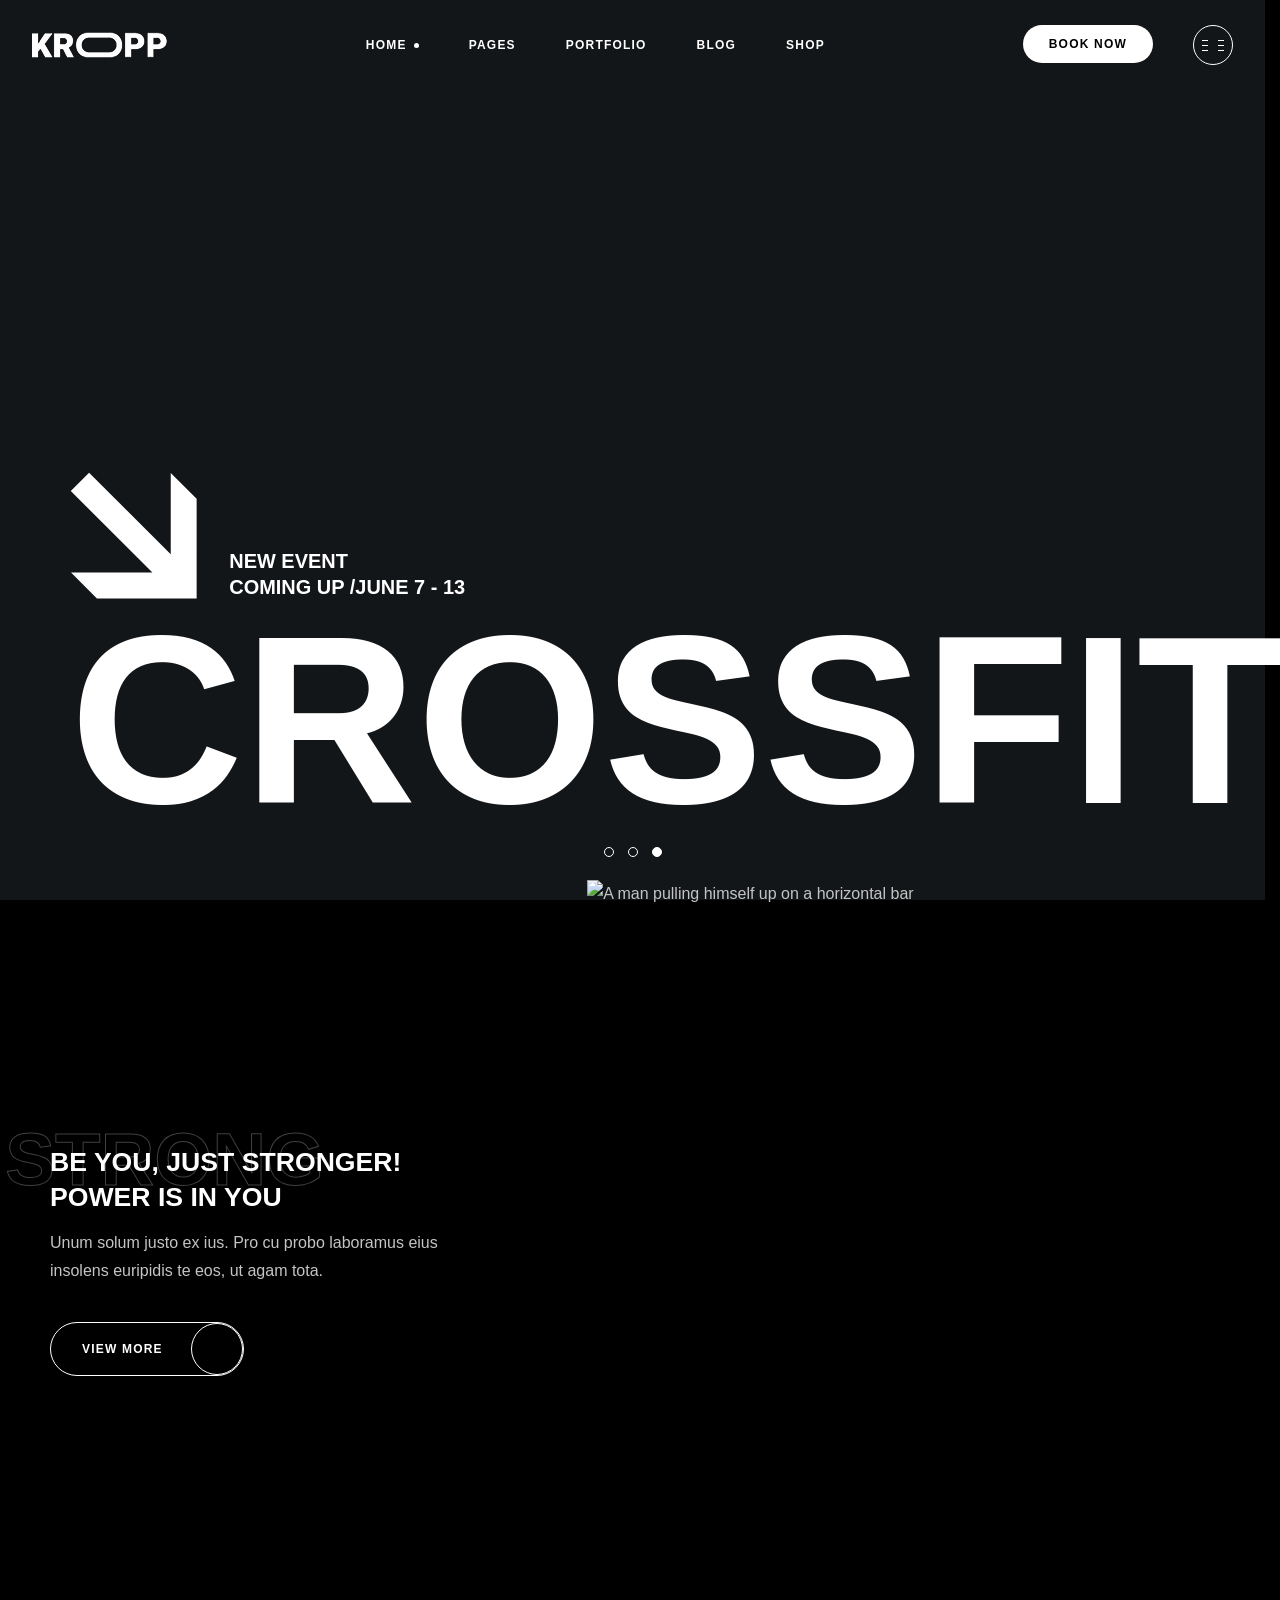
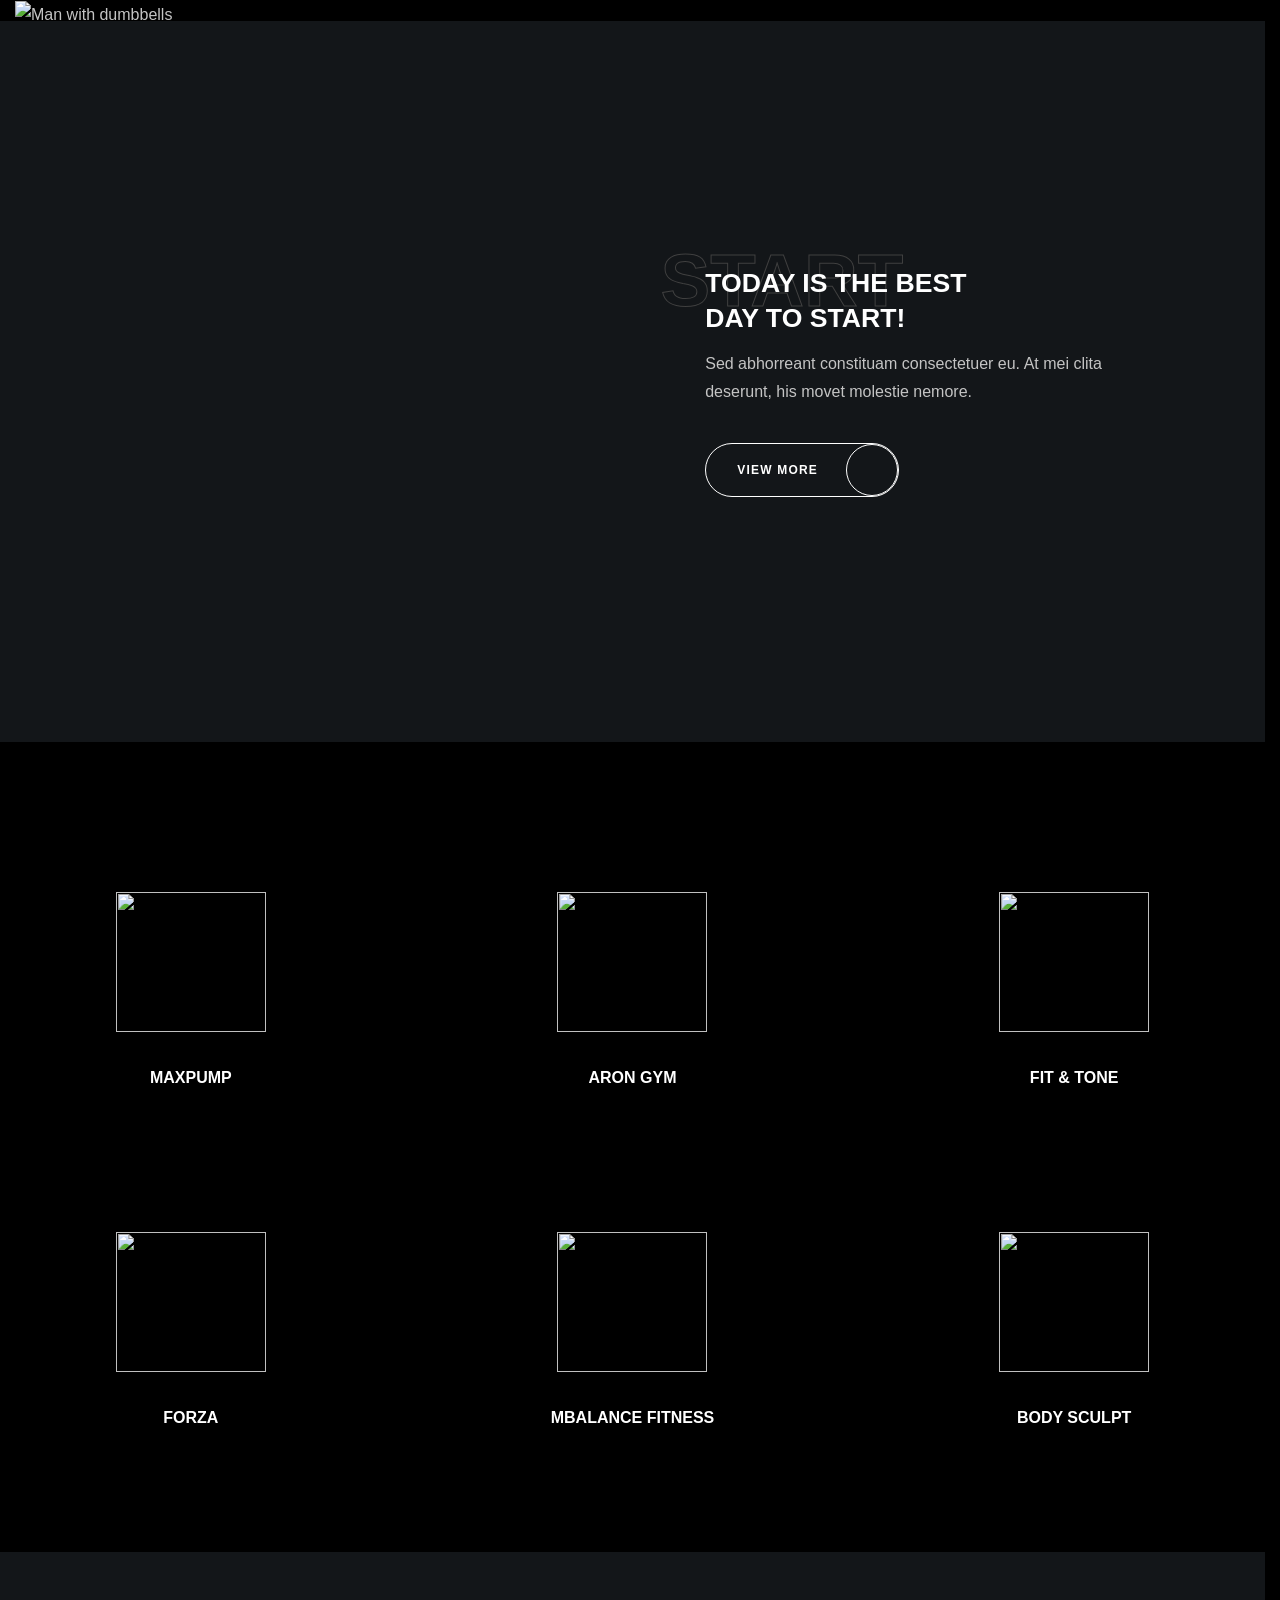
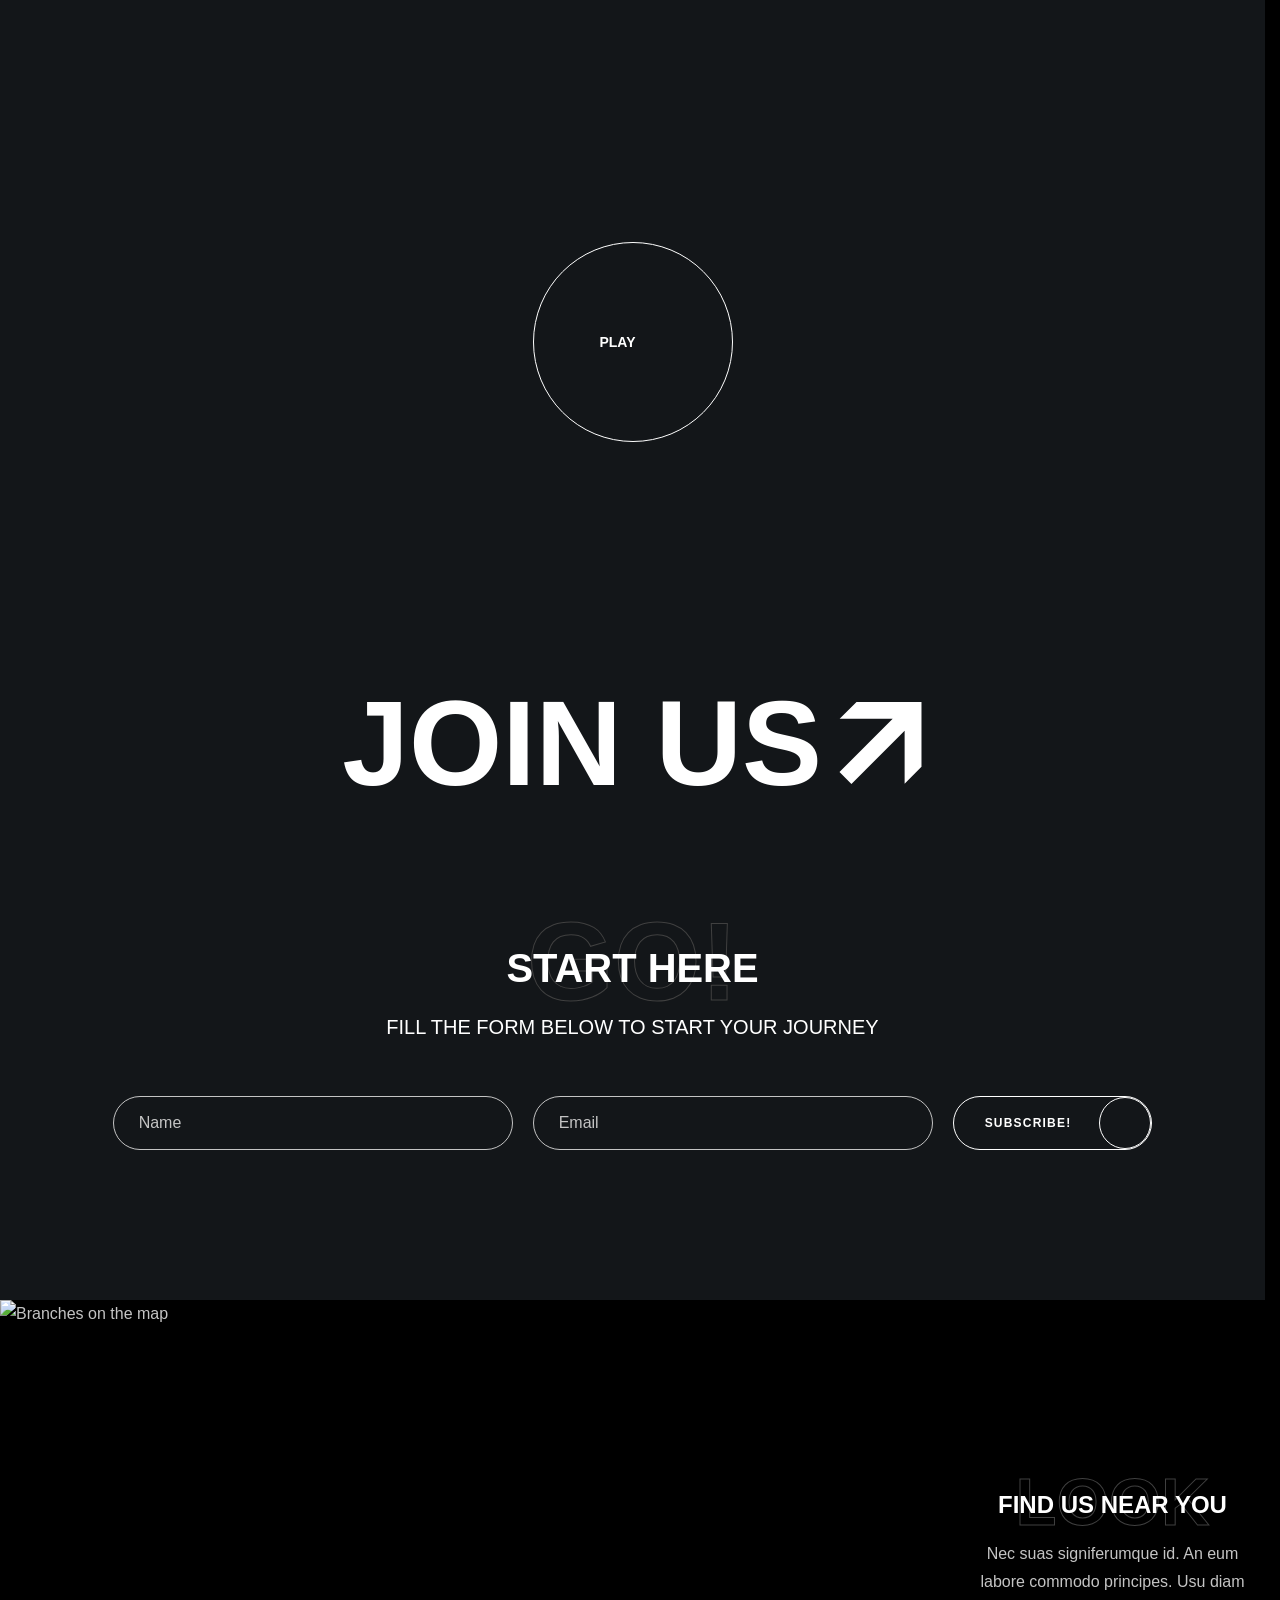
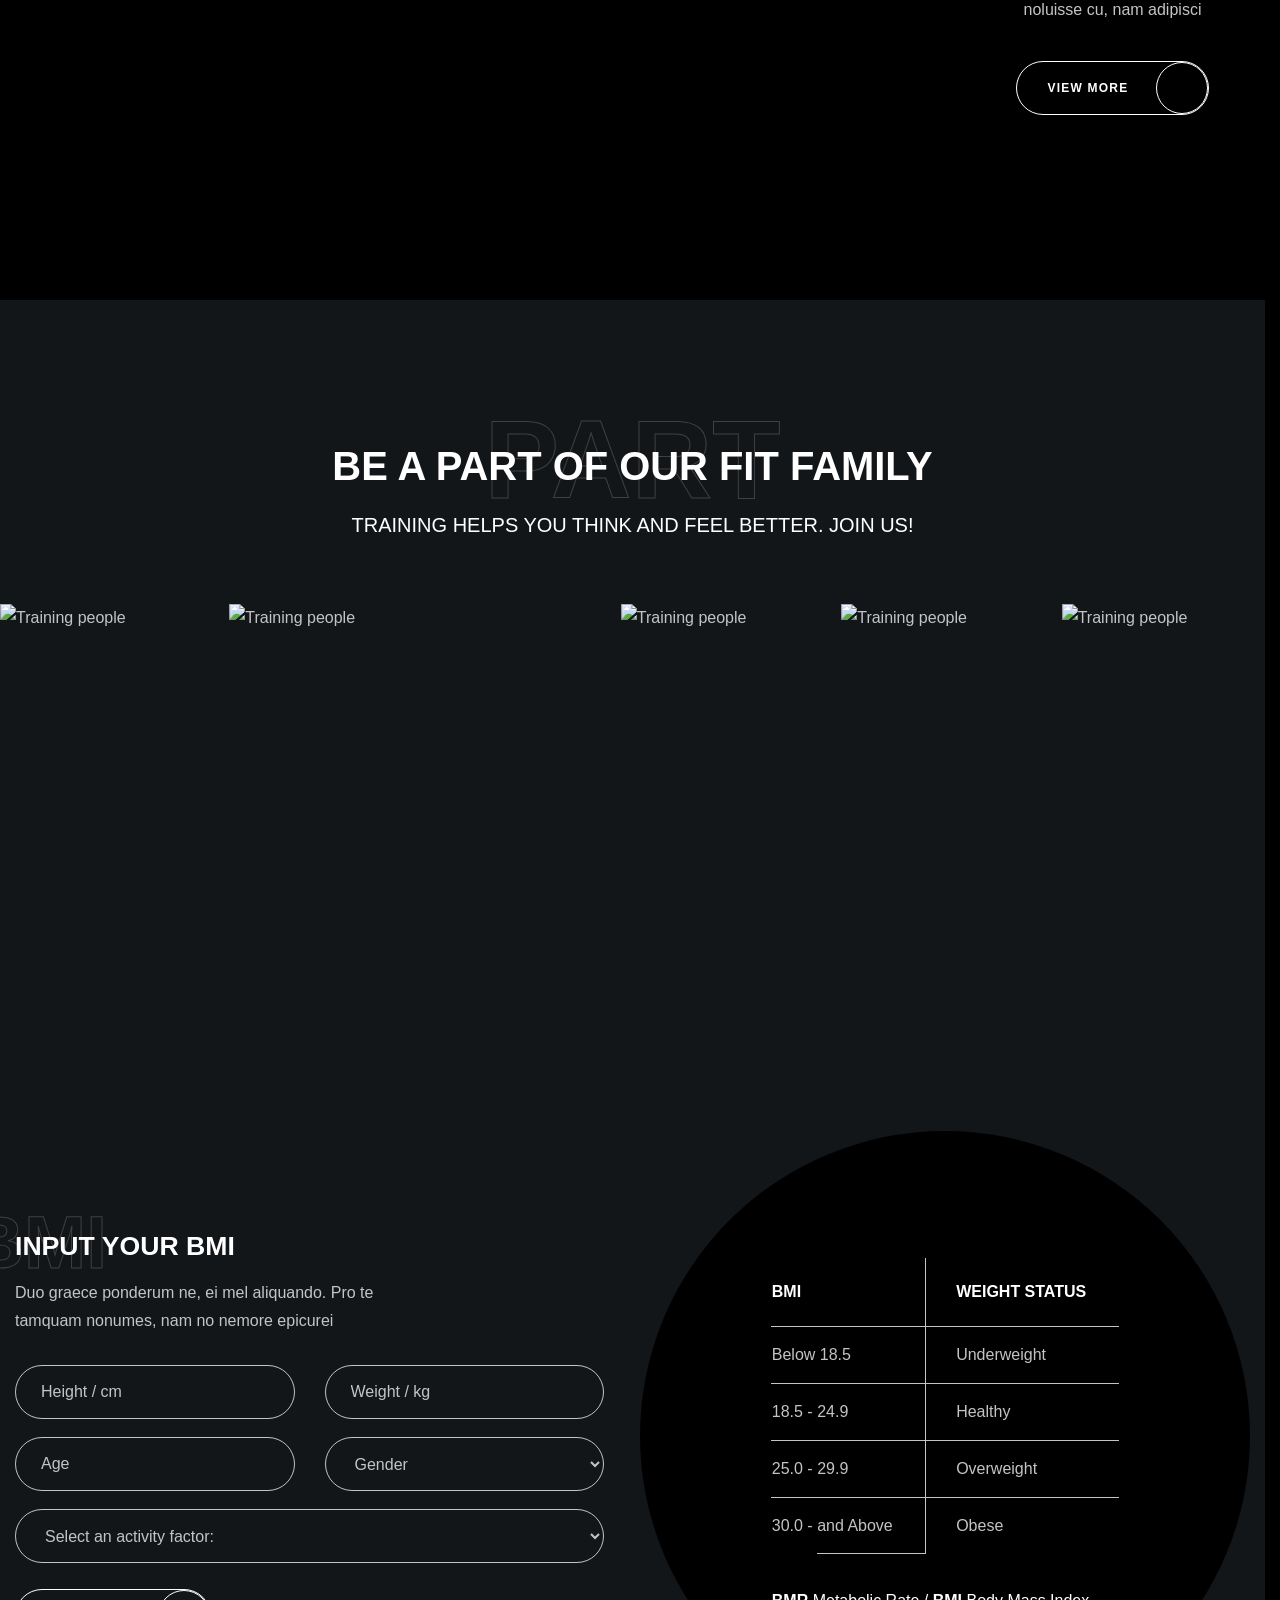
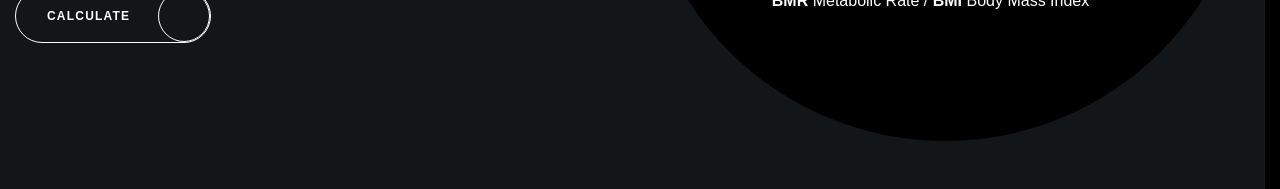
==== commit e10fe85d: "calculate block" ====
--- a/index.html
+++ b/index.html
@@ -376,7 +376,7 @@
                                 <option value="2">2</option>
                             </select>
                         </div>
-                        <button class="calculate-form-button button transparent" type="submit">
+                        <button class="calculate-button button transparent" type="submit">
                             Calculate
                         </button>
                     </form>
--- a/styles.css
+++ b/styles.css
@@ -878,6 +878,61 @@
     border-radius: 50%;
 }
 
+.calculate-table {
+    position: relative;
+    border-collapse: collapse;
+}
+
+.calculate-table :is(td,th) {
+    padding-right: 30px;
+}
+
+.calculate-table :is(td,th):not(:first-child) {
+    padding-left: 30px;
+}
+
+.calculate-table :is(td,th):not(:last-child) {
+    border-right: 1px solid var(--color-light-gray);
+}
+
+.calculate-table tbody td {
+    border-top: 1px solid var(--color-light-gray);
+}
+
+.calculate-table tbody tr:last-child td:first-child {
+    position: relative;
+}
+
+.calculate-table tbody tr:last-child td:first-child::after {
+    content: '';
+    position: absolute;
+    bottom: 0;
+    right: 0;
+    width: 70%;
+    height: 1px;
+    background-color: var(--color-light-gray);
+}
+
+.calculate-table th {
+    padding-block: 20px;
+    text-align: left;
+    text-transform: uppercase;
+    color: var(--color-light);
+}
+
+.calculate-table td {
+    padding-block: 14px;
+}
+
+.calculate-table tfoot {
+    color: var(--color-light);
+}
+
+.calculate-table tfoot td {
+    padding-top: 33px;
+    padding-bottom: 0;
+}
+
 @media (max-width: 1919px) {
     .motivation-card-image {
         margin-block: -20px;
@@ -941,6 +996,30 @@
     .family-image {
         height: 360px;
     }
+
+    .calculate {
+        padding-block: 100px;
+    }
+
+    .calculate-table :is(td th) {
+        padding-block: 10px;
+    }
+
+    .calculate-table tfoot td {
+        padding-top: 10px;
+    }
+
+    .calculate-inner {
+        column-gap: 20px;
+    }
+
+    .calculate-form-body {
+        grid-template-columns: repeat(1fr);
+    }
+
+    .calculate-button {
+        width: 100%;
+    }
 }
 
 @media (max-width: 767px) {
@@ -1044,5 +1123,18 @@
     .family-body {
         column-gap: 12px;
     }
-}
-
+
+    .calculate {
+        padding-block: 60px;
+    }
+
+    .calculate-inner {
+        flex-direction: column;
+        row-gap: 30px;
+    }
+
+    .calculate-table-wrapper::before {
+        display: none;
+    }
+}
+
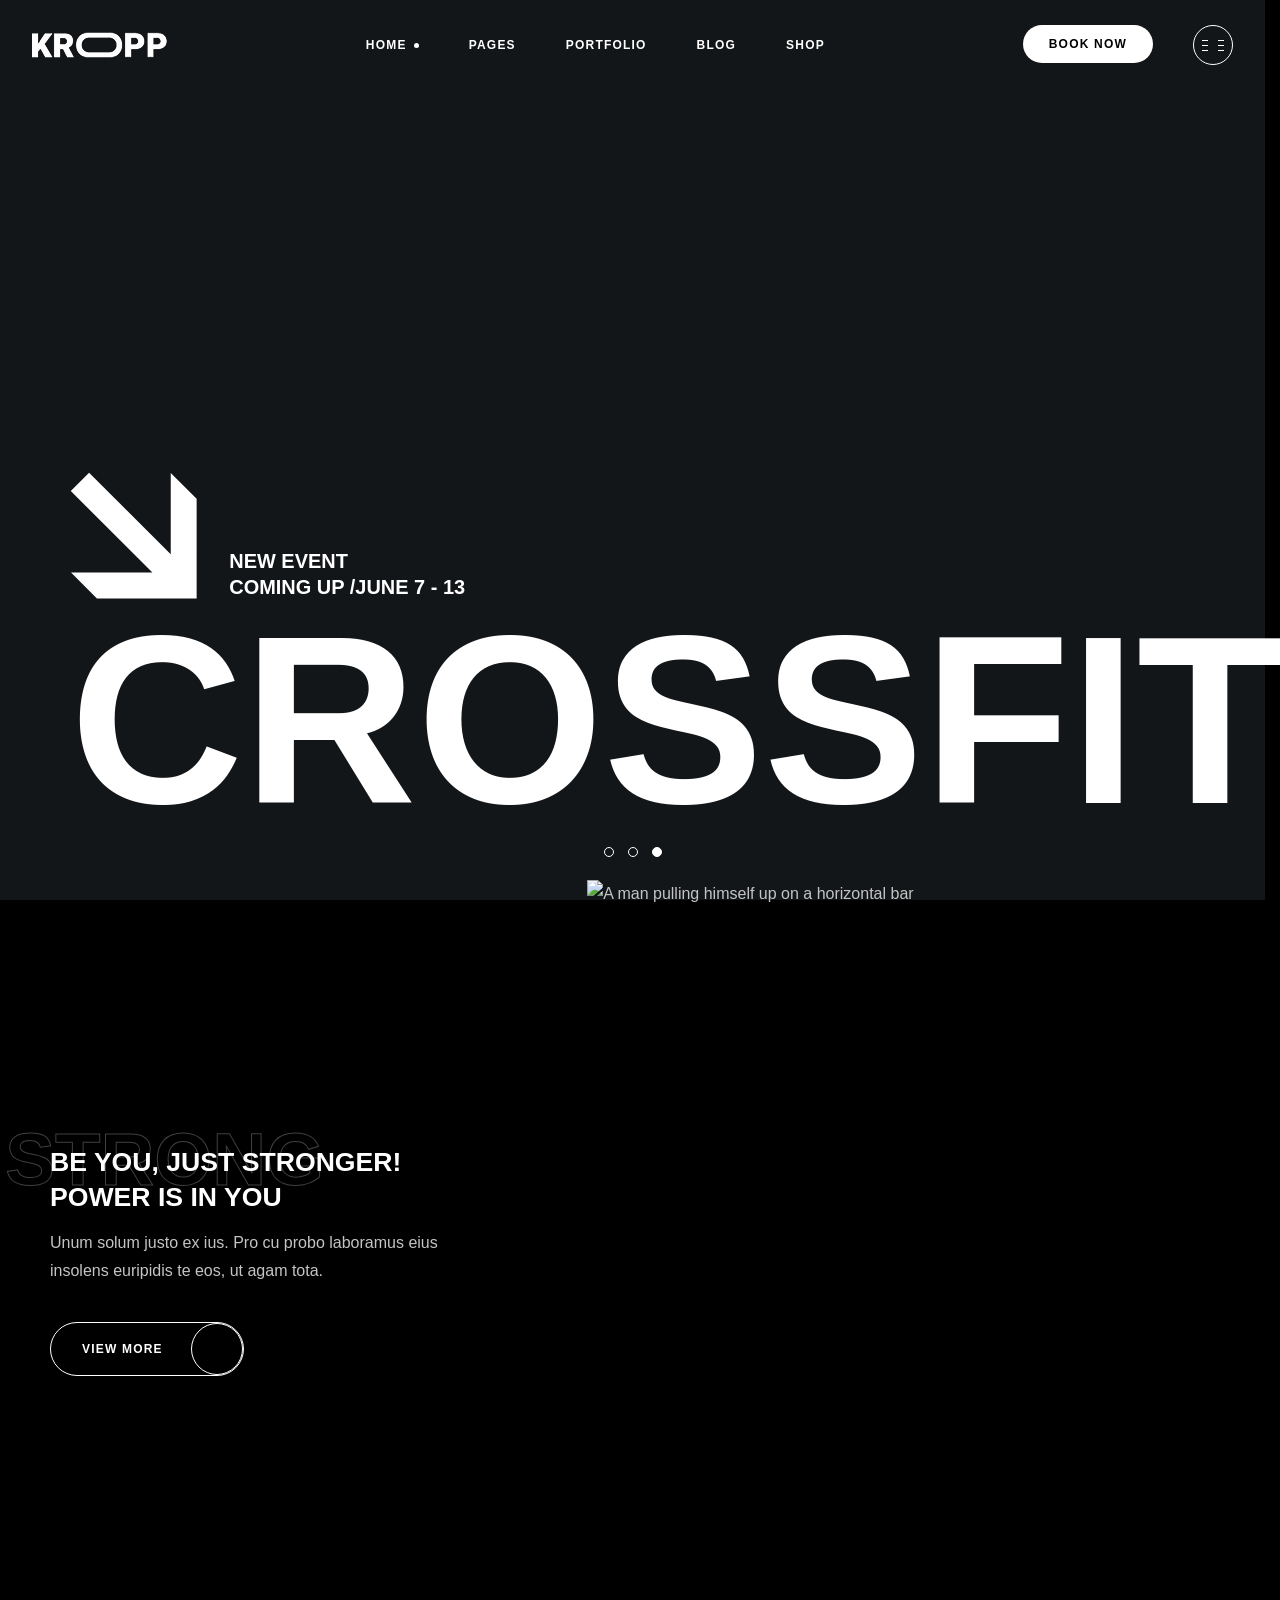
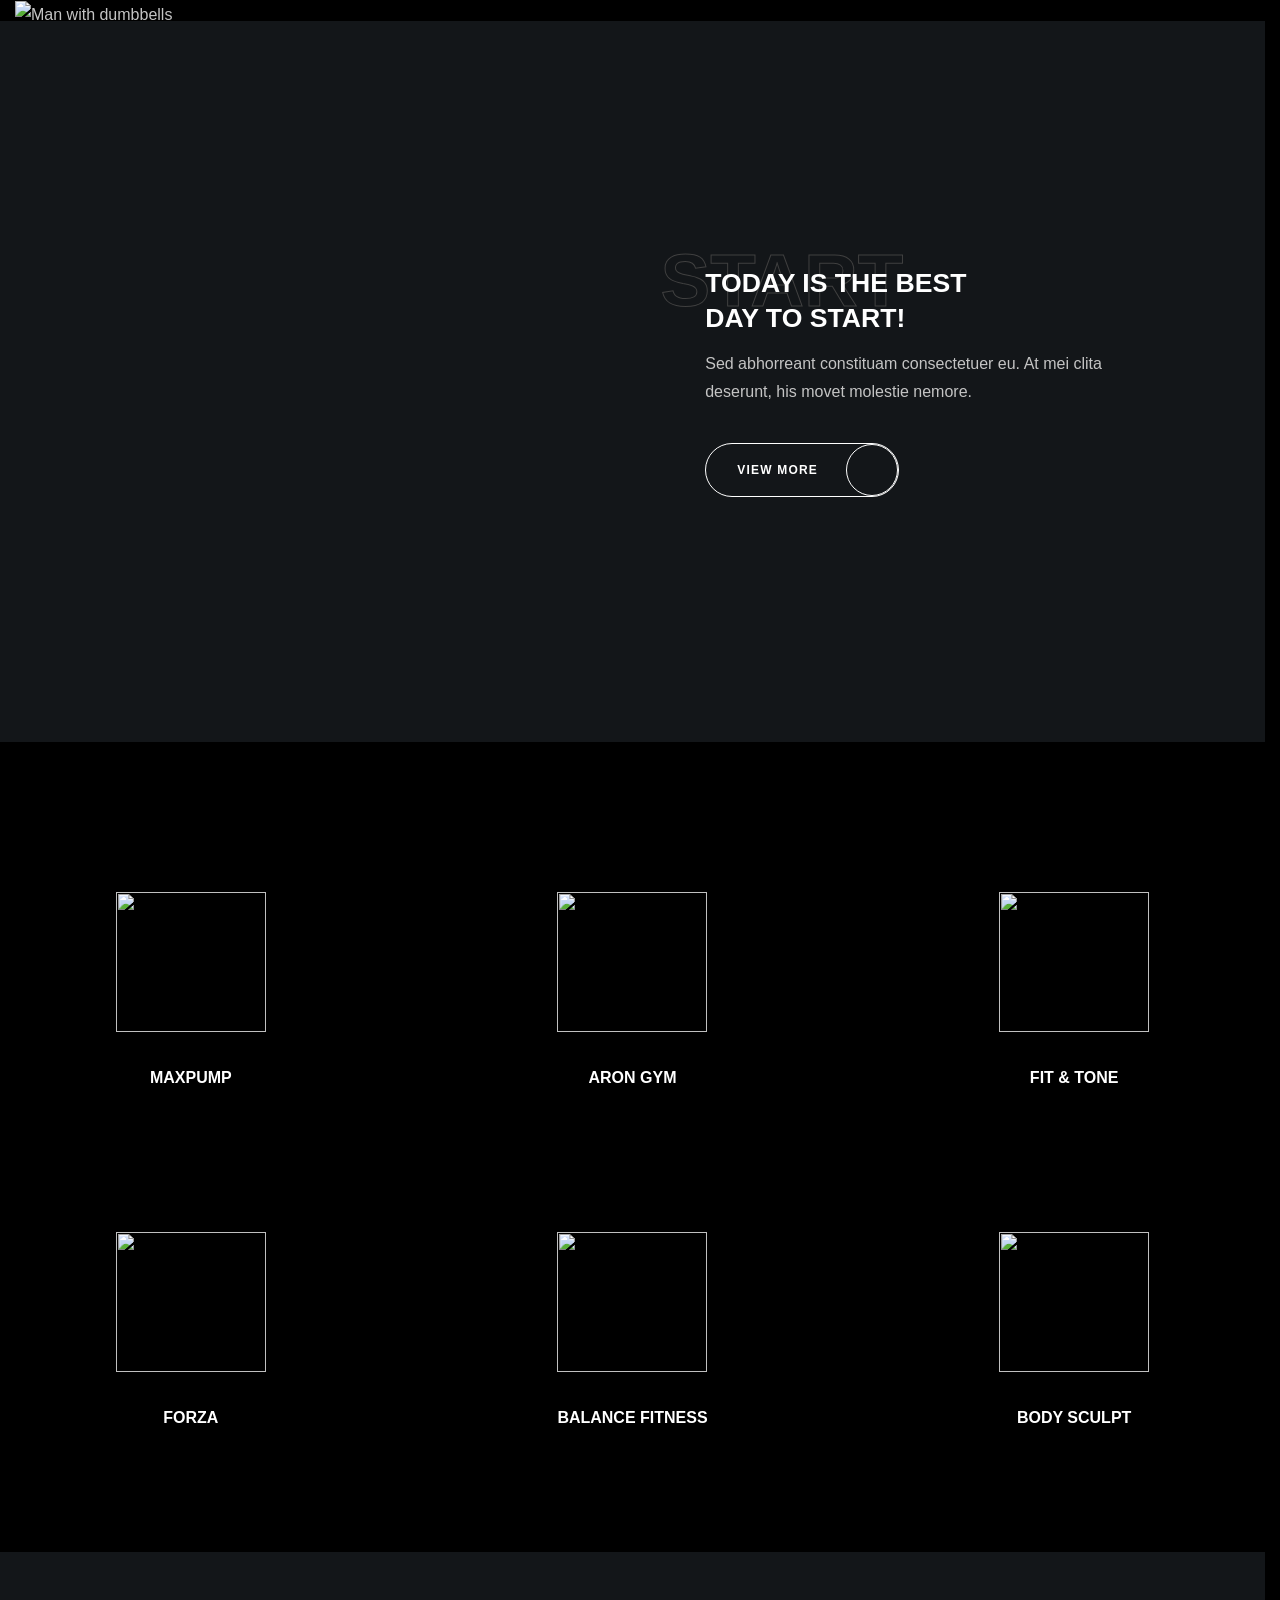
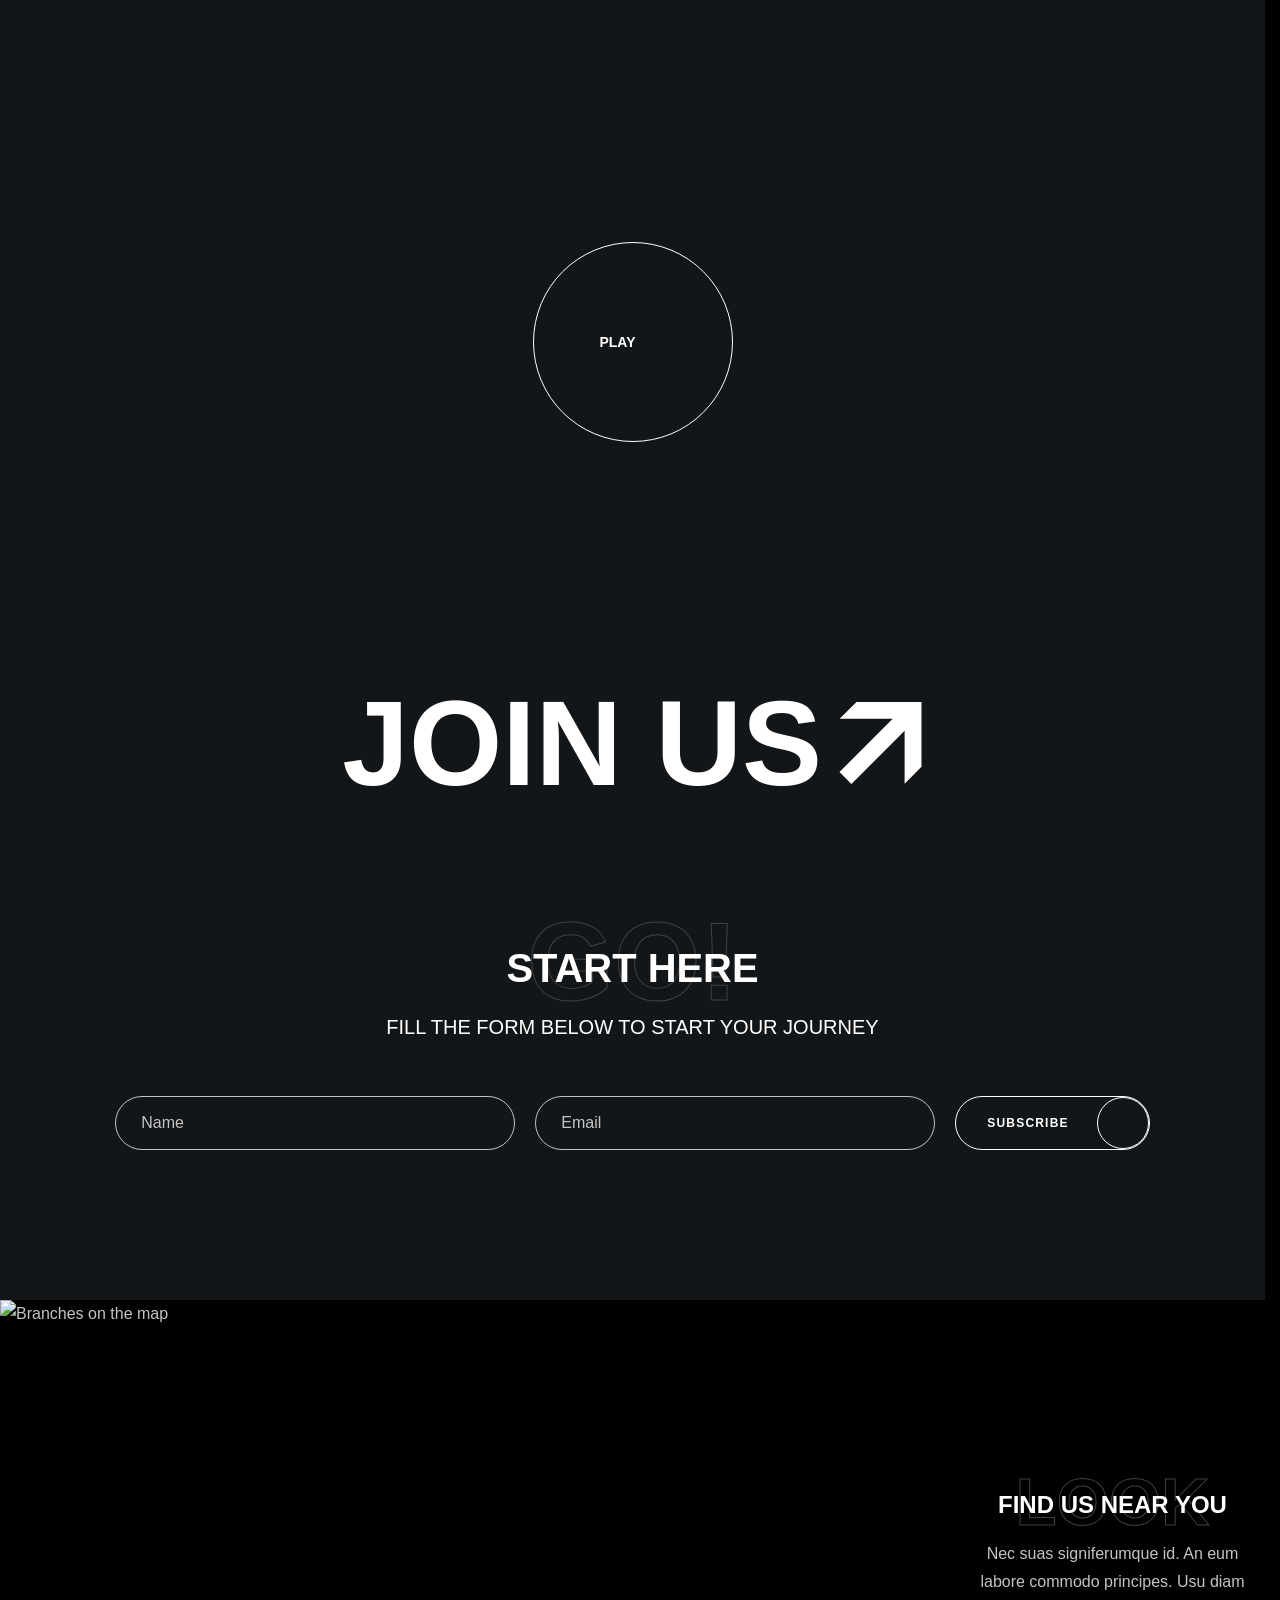
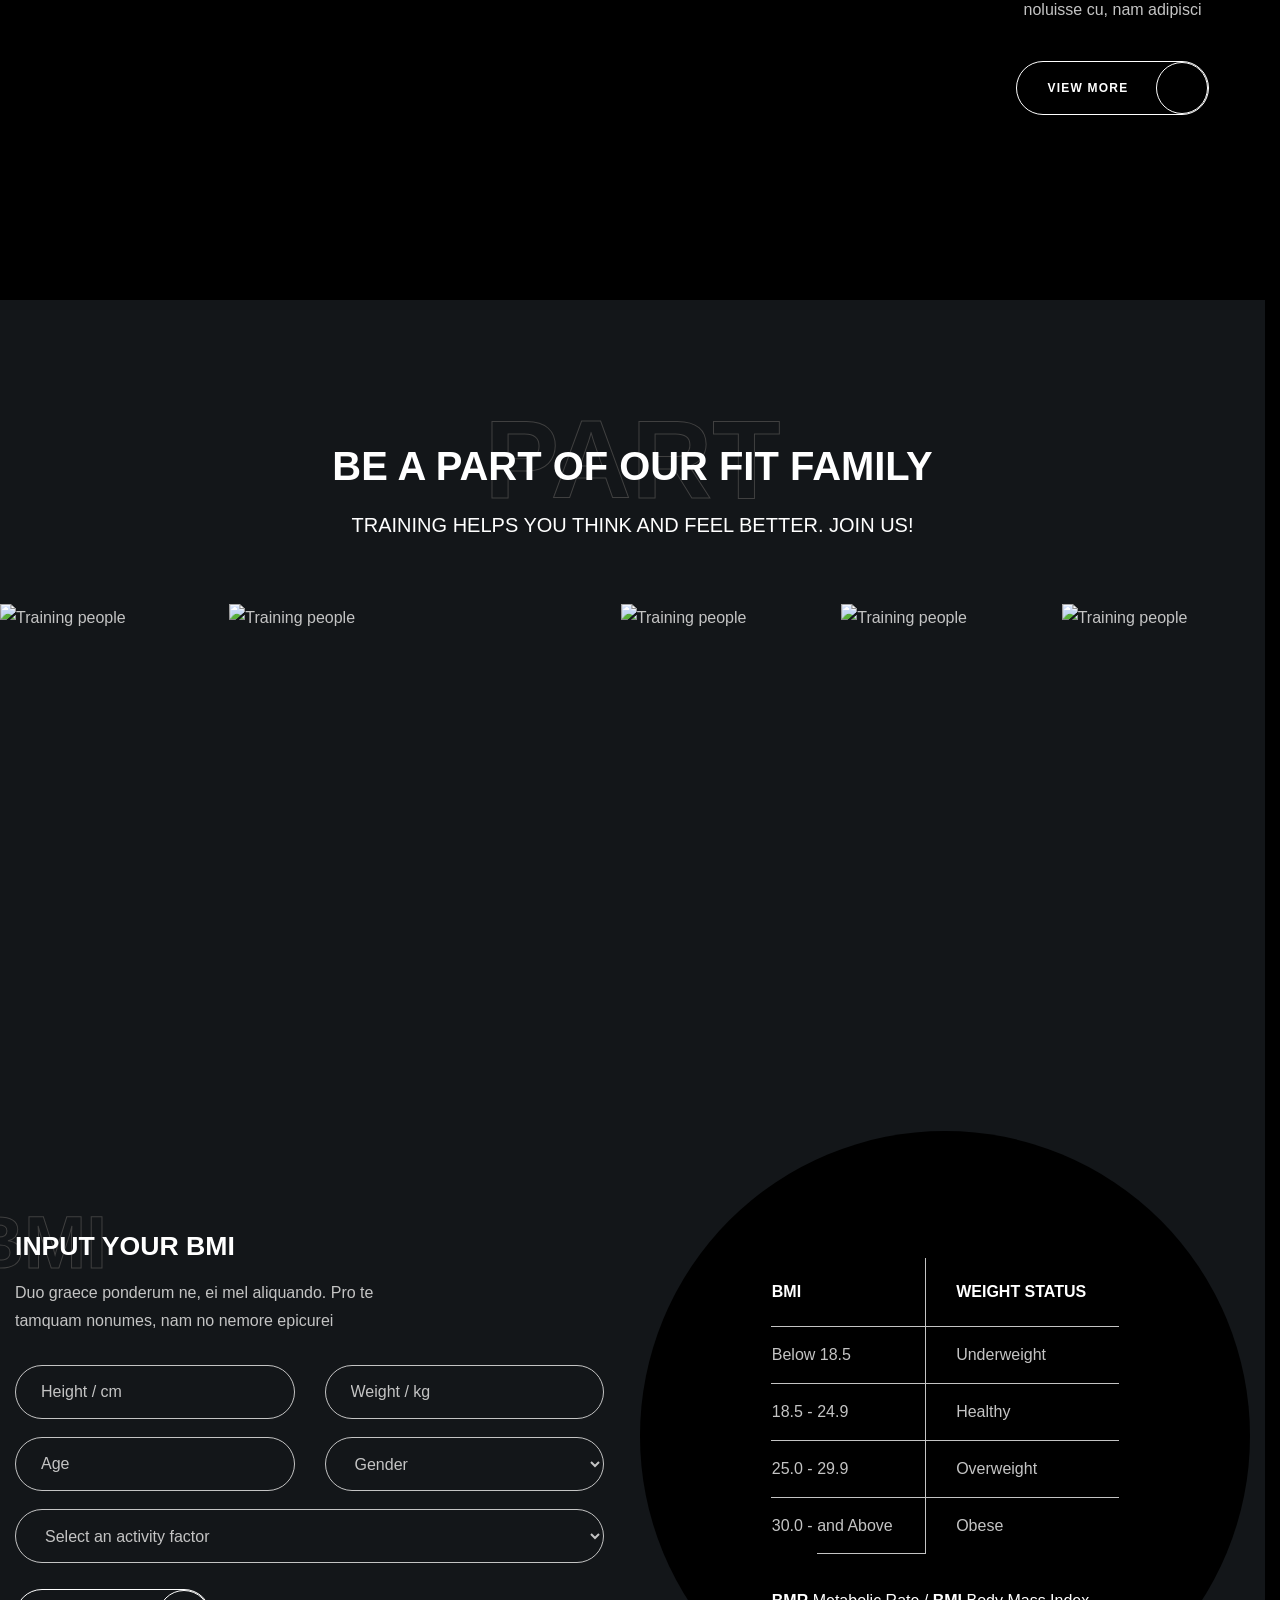
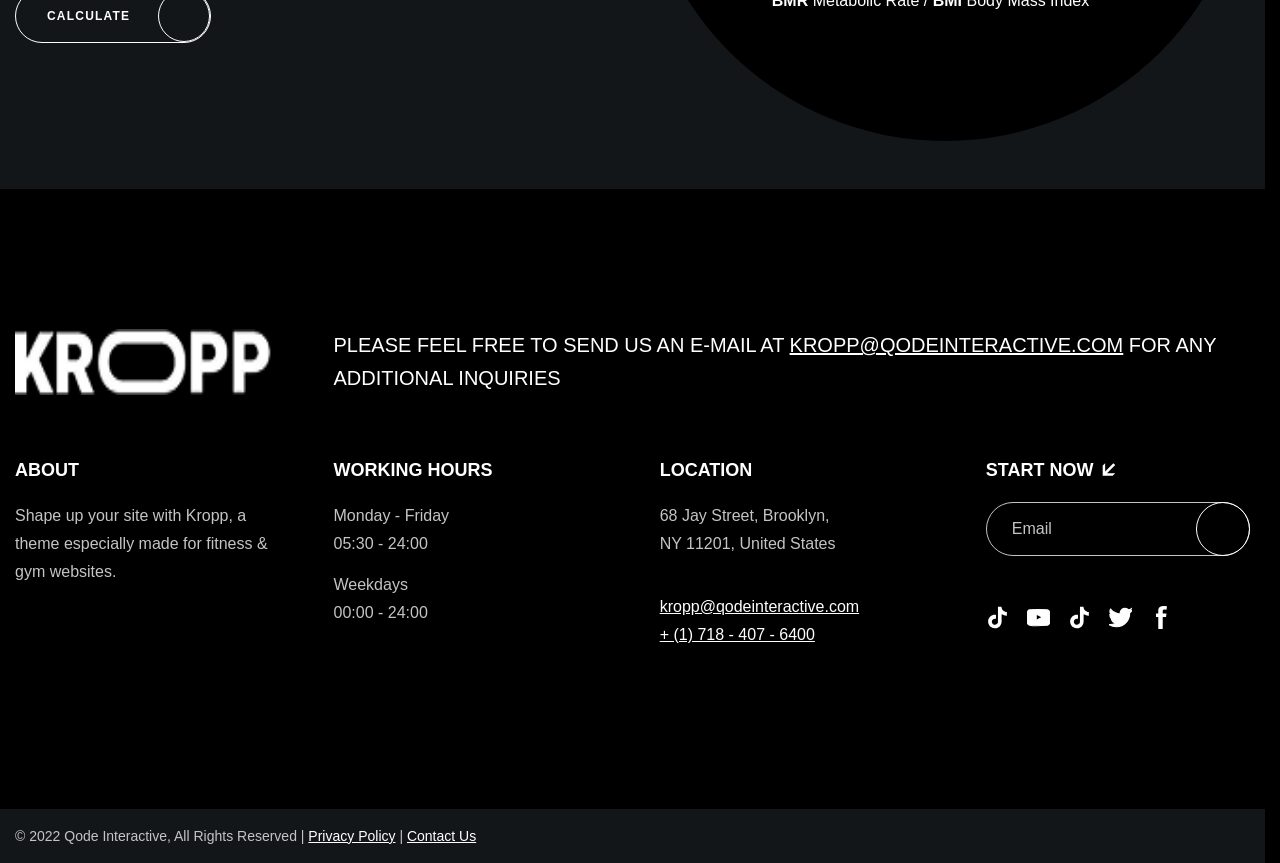
==== commit b030591c: "Finish" ====
--- a/index.html
+++ b/index.html
@@ -1,5 +1,5 @@
 <!doctype html>
-<html lang="en">
+<html lang="en" xmlns="http://www.w3.org/1999/html">
 <head>
     <meta charset="UTF-8">
     <meta name="viewport"
@@ -138,7 +138,7 @@
             </ul>
         </section>
         <section class="training-types container-wide">
-            <h2 class="visually-hidden"></h2>
+            <h2 class="visually-hidden">Types of training</h2>
             <ul class="training-types-list">
                 <li class="training-types-item">
                     <img
@@ -193,7 +193,7 @@
                             height="140"
                             loading="lazy"
                     />
-                    <h3 class="training-types-item-title">Mbalance fitness</h3>
+                    <h3 class="training-types-item-title">balance fitness</h3>
                 </li>
                 <li class="training-types-item">
                     <img
@@ -212,7 +212,7 @@
             <div class="join-us-video-wrapper">
                 <video  class="join-us-video"
                         src=""
-                width="900"
+                width="960"
                 height="600"
                 poster="./Images/video-placeholder.jpg"></video>
                 <button class="join-us-video-play-button" type="button">Play
@@ -227,7 +227,7 @@
                         >
                             Start here
                         </h3>
-                        <div class="section-description">
+                        <div class="join-us-form-subtitle section-description">
                             fill the form below to start your journey
                         </div>
                     </header>
@@ -249,7 +249,7 @@
                         <button class="join-us-form-button button transparent"
                                 type="submit"
                         >
-                            Subscribe!
+                            Subscribe
                         </button>
                     </div>
                 </form>
@@ -371,7 +371,7 @@
                             </select>
                             <label class="visually-hidden" for="activity-factor">Activity-factor</label>
                             <select class="calculate-input input wide" id="activity-factor" required>
-                                <option value="" disabled selected>Select an activity factor:</option>
+                                <option value="" disabled selected>Select an activity factor</option>
                                 <option value="1">1</option>
                                 <option value="2">2</option>
                             </select>
@@ -417,5 +417,173 @@
             </div>
         </section>
     </main>
+    <footer class="footer">
+        <div class="footer-main">
+            <div class="footer-main-inner container">
+                <header class="footer-header">
+                    <a
+                            class="footer-logo"
+                            href="/">
+                        <img
+                                class="footer-logo-image"
+                                src="./Images/logo.png"
+                                alt="Kropp Logo"
+                                width="270"
+                                height="50"
+                                loading="lazy"
+                        />
+                    </a>
+                    <p class="footer-description section-description">please feel free to send us an e-mail at <a href="mailto:kropp@qodeinteractive.com">kropp@qodeinteractive.com</a> For any additional inquiries</p>
+                </header>
+                <div class="footer-body">
+                    <div class="footer-column">
+                        <h2 class="footer-column-title">About</h2>
+                        <p class="footer-about">Shape up your site with Kropp, a theme especially made for fitness & gym websites.</p>
+                    </div>
+                    <div class="footer-column">
+                        <h2 class="footer-column-title">Working hours</h2>
+                        <div class="footer-schedule">
+                            Monday - Friday<br/>
+                            <time datetime="05:30/24:00">05:30 - 24:00</time>
+                        </div>
+                        <div class="footer-schedule">
+                            Weekdays<br/>
+                            <time datetime="00:00/24:00">00:00 - 24:00</time>
+                        </div>
+                    </div>
+                    <div class="footer-column">
+                        <h2 class="footer-column-title">Location</h2>
+                        <address class="footer-address">
+                            68 Jay Street, Brooklyn,<br/>
+                            NY 11201, United States
+                        </address>
+                        <div class="footer-contacts">
+                            <ul class="footer-contacts-list">
+                                <li class="footer-contacts-item">
+                                    <a
+                                            class="footer-contacts-link"
+                                            href="mailto:kropp@qodeinteractive.com">
+                                        kropp@qodeinteractive.com
+                                    </a>
+                                </li>
+                                <li class="footer-contacts-item">
+                                    <a
+                                            class="footer-contacts-link"
+                                            href="tel:+17184076400">
+                                        + (1) 718 - 407 - 6400
+                                    </a>
+                                </li>
+                            </ul>
+                        </div>
+                    </div>
+                    <div class="footer-column">
+                        <h2 class="footer-column-title has-arrow">start now</h2>
+                        <form class="footer-subscribe">
+                            <label for="subscribe-email" class="visually-hidden">Email</label>
+                            <input
+                                    id="subscribe-email"
+                                    type="email"
+                                    placeholder="Email"
+                            class="footer-subscribe-input input"/>
+                            <button class="footer-subscribe-button" type="submit" title="Subscribe">
+                                <span class="visually-hidden">Subscribe</span>
+                            </button>
+                        </form>
+                        <div class="footer-soc1als">
+                            <ul class="footer-soc1als-list">
+                                <li class="footer-soc1als-item">
+                                    <a
+                                            class="footer-soc1als-link"
+                                            href="/"
+                                            target="_blank"
+                                    >
+                                        <svg fill="#000000" viewBox="0 0 32 32" version="1.1" xmlns="http://www.w3.org/2000/svg">
+                                            <path d="M16.656 1.029c1.637-0.025 3.262-0.012 4.886-0.025 0.054 2.031 0.878 3.859 2.189 5.213l-0.002-0.002c1.411 1.271 3.247 2.095 5.271 2.235l0.028 0.002v5.036c-1.912-0.048-3.71-0.489-5.331-1.247l0.082 0.034c-0.784-0.377-1.447-0.764-2.077-1.196l0.052 0.034c-0.012 3.649 0.012 7.298-0.025 10.934-0.103 1.853-0.719 3.543-1.707 4.954l0.020-0.031c-1.652 2.366-4.328 3.919-7.371 4.011l-0.014 0c-0.123 0.006-0.268 0.009-0.414 0.009-1.73 0-3.347-0.482-4.725-1.319l0.040 0.023c-2.508-1.509-4.238-4.091-4.558-7.094l-0.004-0.041c-0.025-0.625-0.037-1.25-0.012-1.862 0.49-4.779 4.494-8.476 9.361-8.476 0.547 0 1.083 0.047 1.604 0.136l-0.056-0.008c0.025 1.849-0.050 3.699-0.050 5.548-0.423-0.153-0.911-0.242-1.42-0.242-1.868 0-3.457 1.194-4.045 2.861l-0.009 0.030c-0.133 0.427-0.21 0.918-0.21 1.426 0 0.206 0.013 0.41 0.037 0.61l-0.002-0.024c0.332 2.046 2.086 3.59 4.201 3.59 0.061 0 0.121-0.001 0.181-0.004l-0.009 0c1.463-0.044 2.733-0.831 3.451-1.994l0.010-0.018c0.267-0.372 0.45-0.822 0.511-1.311l0.001-0.014c0.125-2.237 0.075-4.461 0.087-6.698 0.012-5.036-0.012-10.060 0.025-15.083z"></path>
+                                        </svg>
+                                    </a>
+                                </li>
+                                <li class="footer-soc1als-item">
+                                    <a
+                                            class="footer-soc1als-link"
+                                            href="/"
+                                            target="_blank"
+                                    >
+                                        <svg  viewBox="0 -3 20 20" version="1.1" xmlns="http://www.w3.org/2000/svg" xmlns:xlink="http://www.w3.org/1999/xlink">
+
+                                            <g id="Page-1" stroke="none" stroke-width="1" fill="none" fill-rule="evenodd">
+                                                <g id="Dribbble-Light-Preview" transform="translate(-300.000000, -7442.000000)" fill="#000000">
+                                                    <g id="icons" transform="translate(56.000000, 160.000000)">
+                                                        <path d="M251.988432,7291.58588 L251.988432,7285.97425 C253.980638,7286.91168 255.523602,7287.8172 257.348463,7288.79353 C255.843351,7289.62824 253.980638,7290.56468 251.988432,7291.58588 M263.090998,7283.18289 C262.747343,7282.73013 262.161634,7282.37809 261.538073,7282.26141 C259.705243,7281.91336 248.270974,7281.91237 246.439141,7282.26141 C245.939097,7282.35515 245.493839,7282.58153 245.111335,7282.93357 C243.49964,7284.42947 244.004664,7292.45151 244.393145,7293.75096 C244.556505,7294.31342 244.767679,7294.71931 245.033639,7294.98558 C245.376298,7295.33761 245.845463,7295.57995 246.384355,7295.68865 C247.893451,7296.0008 255.668037,7296.17532 261.506198,7295.73552 C262.044094,7295.64178 262.520231,7295.39147 262.895762,7295.02447 C264.385932,7293.53455 264.28433,7285.06174 263.090998,7283.18289" id="youtube-[#168]">
+
+                                                        </path>
+                                                    </g>
+                                                </g>
+                                            </g>
+                                        </svg>
+                                    </a>
+                                </li>
+                                <li class="footer-soc1als-item">
+                                    <a
+                                            class="footer-soc1als-link"
+                                            href="/"
+                                            target="_blank"
+                                    >
+                                        <svg fill="#000000" viewBox="0 0 32 32" version="1.1" xmlns="http://www.w3.org/2000/svg">
+                                            <path d="M16.656 1.029c1.637-0.025 3.262-0.012 4.886-0.025 0.054 2.031 0.878 3.859 2.189 5.213l-0.002-0.002c1.411 1.271 3.247 2.095 5.271 2.235l0.028 0.002v5.036c-1.912-0.048-3.71-0.489-5.331-1.247l0.082 0.034c-0.784-0.377-1.447-0.764-2.077-1.196l0.052 0.034c-0.012 3.649 0.012 7.298-0.025 10.934-0.103 1.853-0.719 3.543-1.707 4.954l0.020-0.031c-1.652 2.366-4.328 3.919-7.371 4.011l-0.014 0c-0.123 0.006-0.268 0.009-0.414 0.009-1.73 0-3.347-0.482-4.725-1.319l0.040 0.023c-2.508-1.509-4.238-4.091-4.558-7.094l-0.004-0.041c-0.025-0.625-0.037-1.25-0.012-1.862 0.49-4.779 4.494-8.476 9.361-8.476 0.547 0 1.083 0.047 1.604 0.136l-0.056-0.008c0.025 1.849-0.050 3.699-0.050 5.548-0.423-0.153-0.911-0.242-1.42-0.242-1.868 0-3.457 1.194-4.045 2.861l-0.009 0.030c-0.133 0.427-0.21 0.918-0.21 1.426 0 0.206 0.013 0.41 0.037 0.61l-0.002-0.024c0.332 2.046 2.086 3.59 4.201 3.59 0.061 0 0.121-0.001 0.181-0.004l-0.009 0c1.463-0.044 2.733-0.831 3.451-1.994l0.010-0.018c0.267-0.372 0.45-0.822 0.511-1.311l0.001-0.014c0.125-2.237 0.075-4.461 0.087-6.698 0.012-5.036-0.012-10.060 0.025-15.083z"></path>
+                                        </svg>
+                                    </a>
+                                </li>
+                                <li class="footer-soc1als-item">
+                                    <a
+                                            class="footer-soc1als-link"
+                                            href="/"
+                                            target="_blank"
+                                    >
+                                        <svg  viewBox="0 -2 20 20" version="1.1" xmlns="http://www.w3.org/2000/svg" xmlns:xlink="http://www.w3.org/1999/xlink">
+
+                                            <g id="Page-1" stroke="none" stroke-width="1" fill="none" fill-rule="evenodd">
+                                                <g id="Dribbble-Light-Preview" transform="translate(-60.000000, -7521.000000)" fill="#000000">
+                                                    <g id="icons" transform="translate(56.000000, 160.000000)">
+                                                        <path d="M10.29,7377 C17.837,7377 21.965,7370.84365 21.965,7365.50546 C21.965,7365.33021 21.965,7365.15595 21.953,7364.98267 C22.756,7364.41163 23.449,7363.70276 24,7362.8915 C23.252,7363.21837 22.457,7363.433 21.644,7363.52751 C22.5,7363.02244 23.141,7362.2289 23.448,7361.2926 C22.642,7361.76321 21.761,7362.095 20.842,7362.27321 C19.288,7360.64674 16.689,7360.56798 15.036,7362.09796 C13.971,7363.08447 13.518,7364.55538 13.849,7365.95835 C10.55,7365.79492 7.476,7364.261 5.392,7361.73762 C4.303,7363.58363 4.86,7365.94457 6.663,7367.12996 C6.01,7367.11125 5.371,7366.93797 4.8,7366.62489 L4.8,7366.67608 C4.801,7368.5989 6.178,7370.2549 8.092,7370.63591 C7.488,7370.79836 6.854,7370.82199 6.24,7370.70483 C6.777,7372.35099 8.318,7373.47829 10.073,7373.51078 C8.62,7374.63513 6.825,7375.24554 4.977,7375.24358 C4.651,7375.24259 4.325,7375.22388 4,7375.18549 C5.877,7376.37088 8.06,7377 10.29,7376.99705" id="twitter-[#154]">
+
+                                                        </path>
+                                                    </g>
+                                                </g>
+                                            </g>
+                                        </svg>
+                                    </a>
+                                </li>
+                                <li class="footer-soc1als-item">
+                                    <a
+                                            class="footer-soc1als-link"
+                                            href="/"
+                                            target="_blank"
+                                    >
+
+                                        <svg fill="#000000"  version="1.1" xmlns="http://www.w3.org/2000/svg" xmlns:xlink="http://www.w3.org/1999/xlink"
+                                                 viewBox="0 0 512 512" xml:space="preserve">
+                                            <g id="7935ec95c421cee6d86eb22ecd11b7e3">
+                                            <path style="display: inline;" d="M283.122,122.174c0,5.24,0,22.319,0,46.583h83.424l-9.045,74.367h-74.379
+                                            c0,114.688,0,268.375,0,268.375h-98.726c0,0,0-151.653,0-268.375h-51.443v-74.367h51.443c0-29.492,0-50.463,0-56.302
+                                            c0-27.82-2.096-41.02,9.725-62.578C205.948,28.32,239.308-0.174,297.007,0.512c57.713,0.711,82.04,6.263,82.04,6.263
+                                            l-12.501,79.257c0,0-36.853-9.731-54.942-6.263C293.539,83.238,283.122,94.366,283.122,122.174z">
+                                            </path></g>
+                                        </svg>
+                                    </a>
+                                </li>
+                            </ul>
+                        </div>
+                    </div>
+                </div>
+            </div>
+        </div>
+        <div class="footer-extra">
+            <div class="footer-extra-inner container">
+                <div class="footer-copyright">
+                    © <time datetime="2022">2022</time> Qode Interactive, All Rights Reserved | <a href="/">Privacy Policy</a> | <a href="/">Contact Us</a>
+                </div>
+            </div>
+        </div>
+    </footer>
 </body>
 </html>
--- a/styles.css
+++ b/styles.css
@@ -260,6 +260,14 @@
     background-color: var(--color-dark);
 }
 
+svg *[fill] {
+    fill:currentColor;
+}
+
+svg *[stroke] {
+    stroke:currentColor;
+}
+
 a {
     color: var(--color-light);
 }
@@ -270,6 +278,10 @@
 textarea,
 svg * {
     transition-duration: var(--transition-duration);
+}
+
+svg * {
+    transition-property: fill, stroke;
 }
 
 a:hover {
@@ -933,6 +945,118 @@
     padding-bottom: 0;
 }
 
+.footer {
+    --footerLogoWidth: 20.77%;
+}
+
+.footer-main {
+    padding-top: 140px;
+    padding-bottom: 160px;
+}
+
+.footer-header,
+.footer-body {
+    display: grid;
+    column-gap: 62px;
+}
+
+.footer-header {
+    grid-template-columns: var(--footerLogoWidth) auto;
+}
+
+.footer-header:not(:last-child) {
+    margin-bottom: 60px;
+}
+
+.footer-logo-image {
+    height: auto;
+}
+
+.footer-description {
+    text-align: left;
+}
+
+.footer-body {
+    grid-template-columns: var(--footerLogoWidth) repeat(3, 1fr);
+}
+
+.footer-column-title:not(:last-child) {
+    margin-bottom: 15px;
+}
+
+.footer-column-title {
+    font-size: clamp(18px, 1.15vw, 22px);
+}
+
+.footer-schedule:not(:last-child) {
+    margin-bottom: 13px;
+}
+
+.footer-address {
+    font-style: normal;
+}
+
+.footer-address:not(:last-child) {
+    margin-bottom: 35px;
+}
+
+.footer-column-title.has-arrow::after {
+    content: "";
+    display: inline-block;
+    width: 0.74em;
+    aspect-ratio: 1;
+    margin-left: 0.5em;
+    background: url("./Icons/bold-arrow-down-right.svg") center/contain no-repeat;
+    scale: -1 1;
+}
+
+.footer-subscribe {
+    position: relative;
+}
+
+.footer-subscribe:not(:last-child) {
+    margin-bottom: 50px;
+}
+
+.footer-subscribe-input {
+    padding-right: 70px;
+}
+
+.footer-subscribe-button {
+    position: absolute;
+    top: 0;
+    right: 0;
+    height: 100%;
+    aspect-ratio: 1;
+    background-color: transparent;
+    background: url(./Icons/arrow-top-right.svg) center center / 70% no-repeat;
+    border: var(--border);
+    border-radius: 50%;
+}
+
+.footer-subscribe-button:hover {
+    background-color: var(--color-light-gray);
+}
+
+.footer-soc1als-list {
+    display: flex;
+    column-gap: 18px;
+}
+
+.footer-soc1als-link {
+    display: flex;
+    width: 23px;
+}
+
+.footer-extra {
+    padding-block: 15px;
+    background-color: var(--color-dark-alternate);
+}
+
+.footer-copyright {
+    font-size: 14px;
+}
+
 @media (max-width: 1919px) {
     .motivation-card-image {
         margin-block: -20px;
@@ -1014,11 +1138,27 @@
     }
 
     .calculate-form-body {
-        grid-template-columns: repeat(1fr);
+        grid-template-columns: 1fr;
     }
 
     .calculate-button {
         width: 100%;
+    }
+
+    .footer-main {
+        padding-top: 80px;
+        padding-bottom: 50px;
+    }
+
+    .footer-header {
+        display: flex;
+        flex-direction: column;
+        row-gap: 30px;
+    }
+
+    .footer-body {
+        grid-template-columns: repeat(2, 1fr);
+        row-gap: 30px;
     }
 }
 
@@ -1136,5 +1276,21 @@
     .calculate-table-wrapper::before {
         display: none;
     }
-}
-
+
+    .footer-body {
+        grid-template-columns: 1fr;
+    }
+
+    .footer-main {
+        padding-top: 50px;
+    }
+
+    .footer-header:not(:last-child) {
+        margin-bottom: 30px;
+    }
+
+    .footer-subscribe:not(:last-child) {
+        margin-bottom: 40px;
+    }
+}
+
